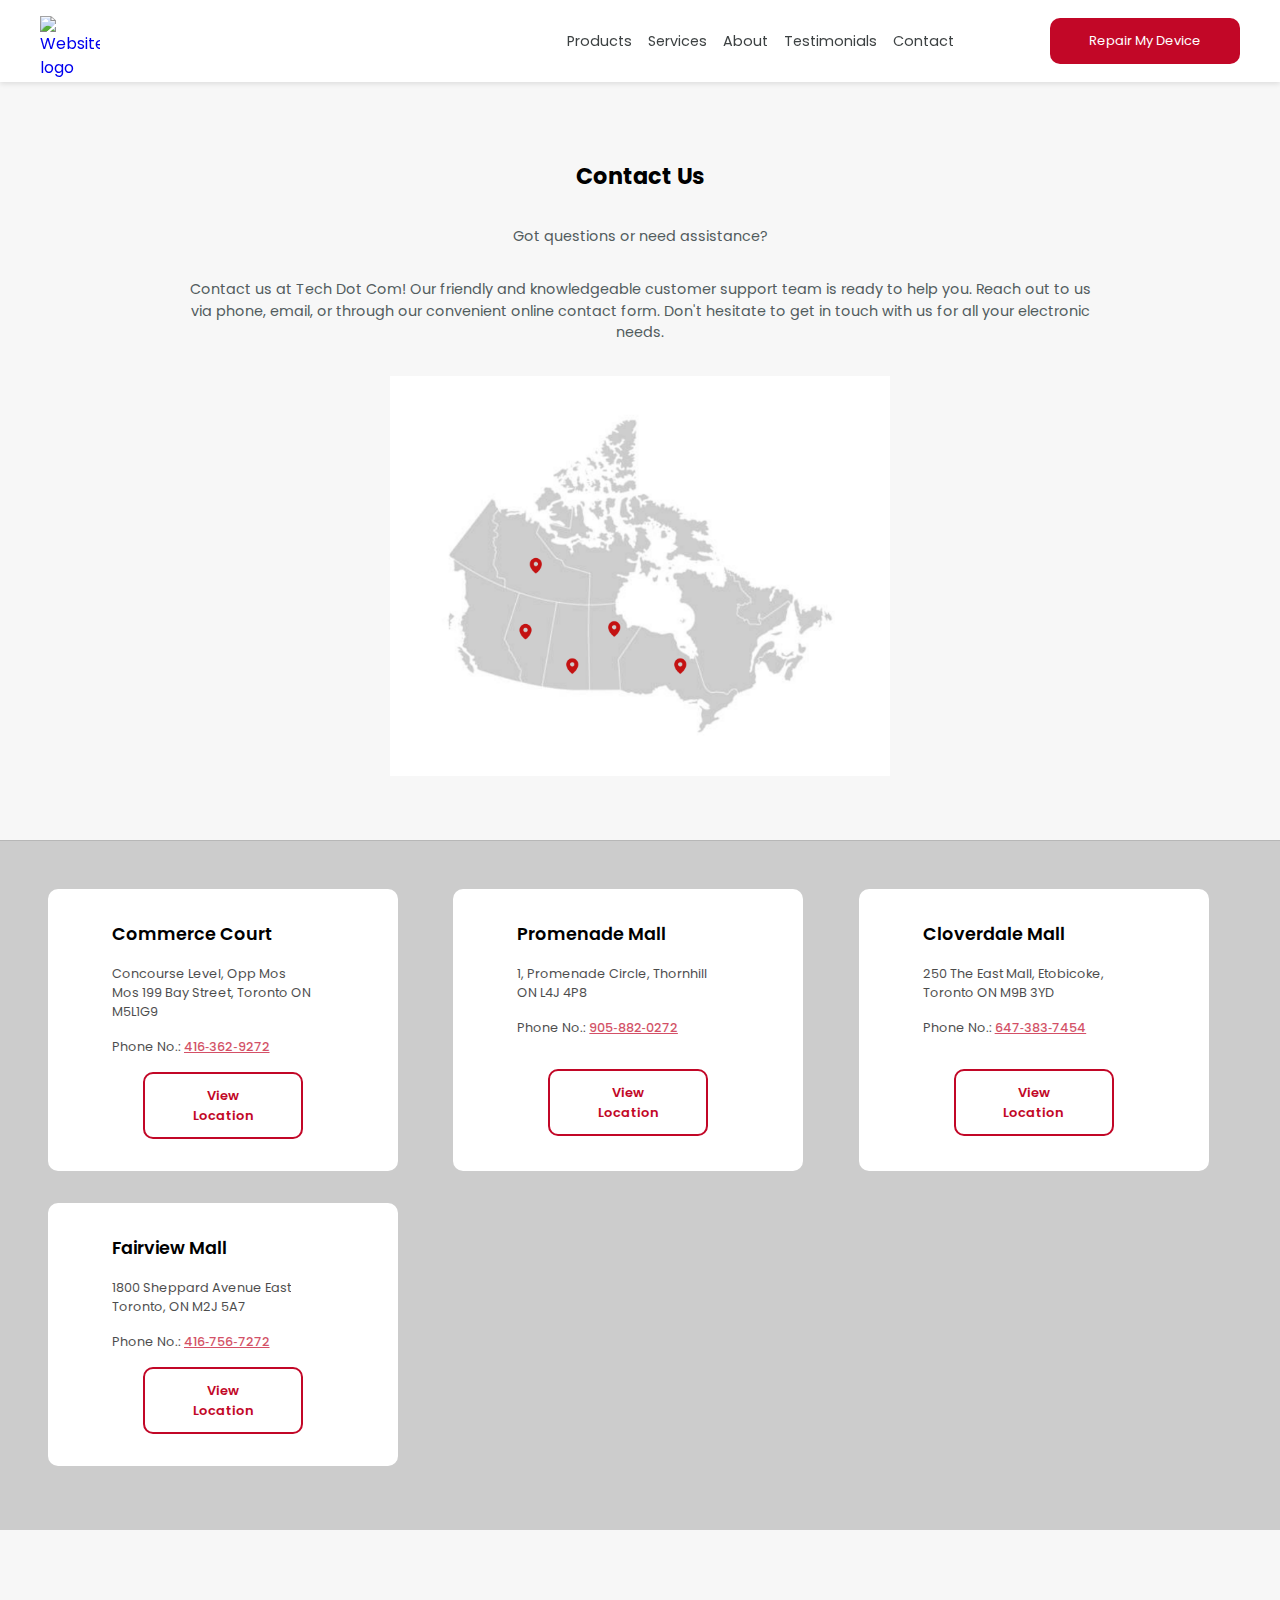
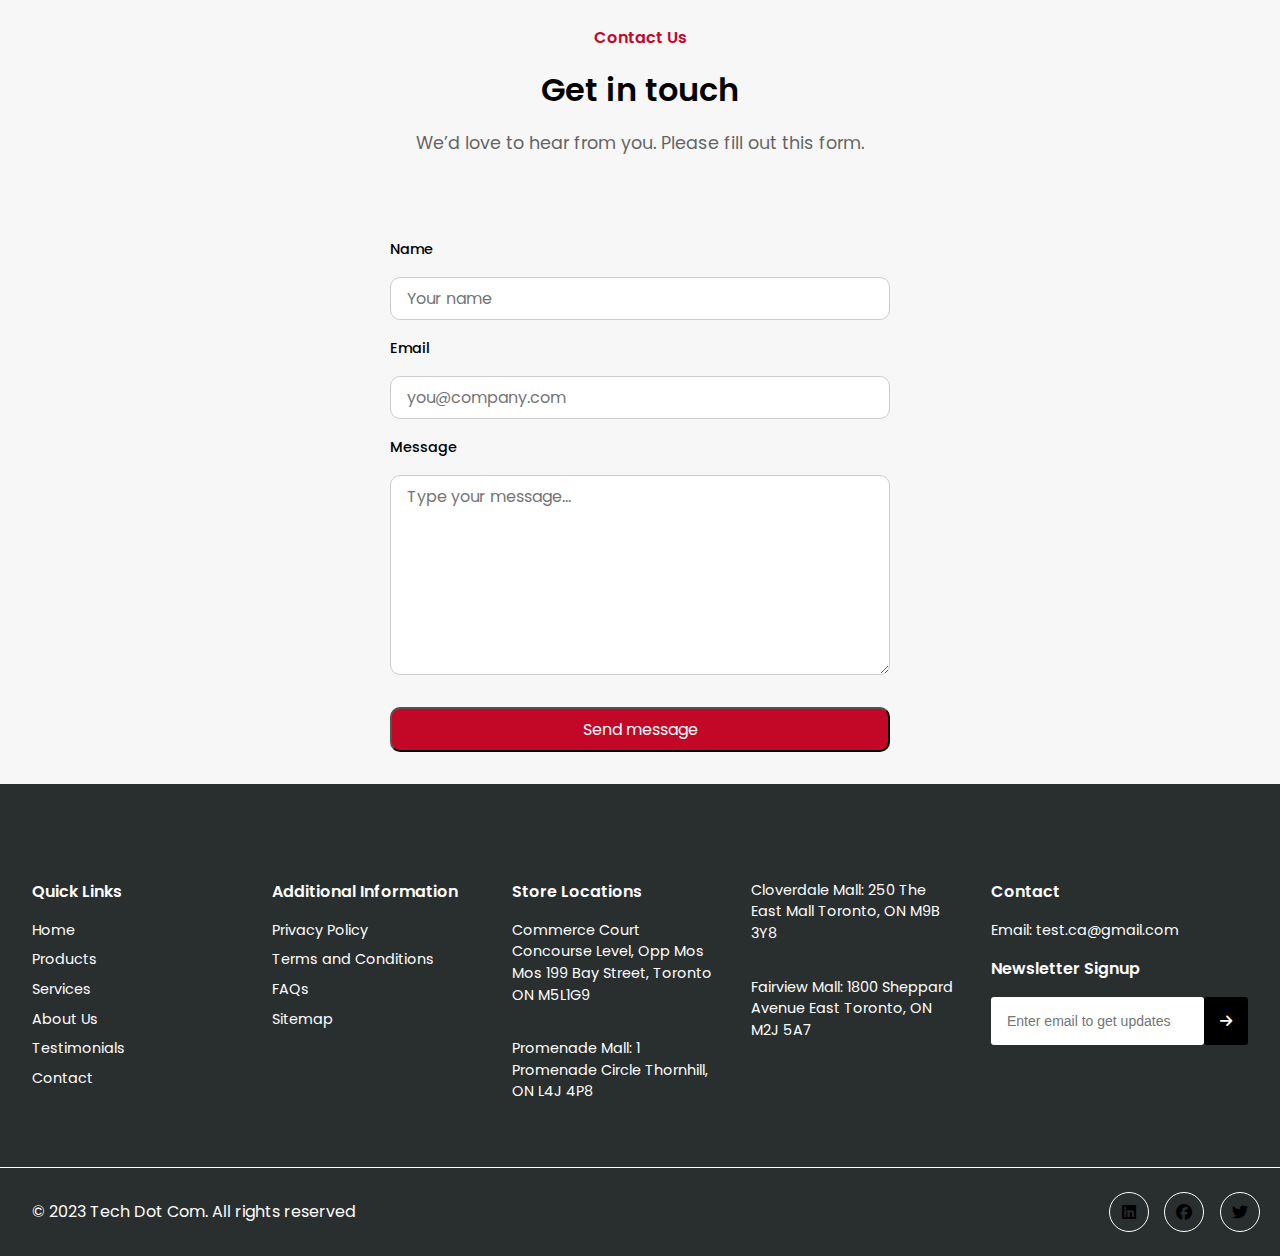
==== contact.html @ 771feef2 "first commit" ====
<!DOCTYPE html>
<html lang="en">
<head>
    <meta charset="UTF-8">
    <meta name="viewport" content="width=device-width, initial-scale=1.0">
    <link rel="stylesheet" href="styles.css">
    <link rel="preconnect" href="https://fonts.googleapis.com">
<link rel="preconnect" href="https://fonts.gstatic.com" crossorigin>
<link href="https://fonts.googleapis.com/css2?family=Poppins:ital,wght@0,100;0,200;0,300;0,400;0,500;0,600;0,700;0,800;0,900;1,100;1,200;1,300;1,400;1,500;1,600;1,700;1,800;1,900&display=swap" rel="stylesheet">
<link rel="stylesheet" href="https://cdnjs.cloudflare.com/ajax/libs/font-awesome/6.7.2/css/all.min.css" integrity="sha512-Evv84Mr4kqVGRNSgIGL/F/aIDqQb7xQ2vcrdIwxfjThSH8CSR7PBEakCr51Ck+w+/U6swU2Im1vVX0SVk9ABhg==" crossorigin="anonymous" referrerpolicy="no-referrer" />
    <title>Contact Us</title>
    <link rel="icon" href="images/favicon.png">
</head>
<body>
    <!-- Navbar Begin -->
    <nav class="navbar" role="navigation" aria-label="Main Navigation">
      <div class="navbar__container container">
          <div class="navbar__logo">
        <a href="index.html" aria-label="Logo Home Link"><img src="images/Logo.png" alt="Website logo"></a>
      </div>
          <!-- Desktop Menu Begin -->
          <div class="navbar__main-menu-items">
              <ul class="navbar__main-menu-list">
                  <li class="navbar__menu-item"><a href="index.html#products" class="navbar__menu-link">Products</a></li>
                  <li class="navbar__menu-item"><a href="index.html#services" class="navbar__menu-link">Services</a></li>
                  <li class="navbar__menu-item"><a href="index.html#about" class="navbar__menu-link">About</a></li>
                  <li class="navbar__menu-item"><a href="index.html#testimonials" class="navbar__menu-link">Testimonials</a></li>
                  <li class="navbar__menu-item"><a href="contact.html" class="navbar__menu-link">Contact</a></li>
                  <li class="navbar__menu-item"><a href="mailto:test@test.com" class="btn_red navbar__menu-link--primary" target="_blank" aria-label="Repair my device">Repair My Device</a></li>
              </ul>
          </div>
          <!-- Desktop Menu End -->
          <!-- Mobile Menu Begin -->
          <div class="navbar__mobile-menu">
              <!-- Hamburger Button -->
              <div class="navbar__mobile-menu-toggle" role="button" aria-expanded="false" aria-controls="navbar__mobile-menu-items" aria-label="Open Mobile Menu" tabindex="0">
                <i class="fas fa-bars fa-2x"></i>
              </div>
          <div class="navbar__mobile-menu-items" id="navbar__mobile-menu-items">
              <ul class="navbar__mobile-menu-list">
                  <li class="navbar__mobile-menu-item"><a href="index.html#products" class="navbar__mobile-menu-link">Products</a></li>
                  <li class="navbar__mobile-menu-item"><a href="index.html#services" class="navbar__mobile-menu-link">Services</a></li>
                  <li class="navbar__mobile-menu-item"><a href="index.html#about" class="navbar__mobile-menu-link">About</a></li>
                  <li class="navbar__mobile-menu-item"><a href="index.html#testimonials" class="navbar__mobile-menu-link">Testimonials</a></li>
                  <li class="navbar__mobile-menu-item"><a href="contact.html" class="navbar__mobile-menu-link">Contact</a></li>
                  <li class="navbar__mobile-menu-item"><a href="mailto:test@test.com" class="btn_red" target="_blank" aria-label="Email Us">Repair My Device</a></li>
              </ul>
          </div>
          </div>
          <!-- Mobile Menu End -->
      </div>
  </nav>
  <!-- Navbar End -->
     <!-- Contact Hero Begin -->
     <section class="contact__hero" id="home" role="banner">
        <div class="container">
            <div class="contact__hero-content">
          <h1 class="contact__hero-title">Contact Us</h1>
          <p class="contact__hero-text">
            Got questions or need assistance?
            </p>
            <p class="contact__hero-text">
                Contact us at Tech Dot Com! Our friendly and knowledgeable customer support team is ready to help you. Reach out to us via phone, email, or through our convenient online contact form. Don't hesitate to get in touch with us for all your electronic needs.
              </p>
              <img class="contact__hero-image" src="Images/Contact_Image.png" alt="Contact Image">
        </div>              
    </section>
     <!-- Contact Hero End -->
      <!-- Store Locations Begin -->
      <section class="store__locations" role="main" aria-label="Office Locations">
        <div class="container">
            <div class="store__locations-grid">
            <!-- Card 1 Begin --> 
            <div class="store__locations-card"> 
                <div class="store__locations-text"> 
                    <h4 class="store__locations-card-header">Commerce Court</h4>
                    <p class="store__locations-card-description">Concourse Level, Opp Mos Mos 199 Bay Street, Toronto ON M5L1G9</p>
                    <p class="store__locations-card-description">Phone No.: <a class="store__locations-card-link" href="tel:4163629272" alias="416-362-9272">416&#8209;362&#8209;9272</a></p>
                </div>
                  <div class="store__locations-button">
                    <a class="btn_white store__locations-btn" href="https://www.google.com/maps/place/Commerce+Court+West,+199+Bay+St.+c+196,+Toronto,+ON+M5L+1G9/@43.6481717,-79.3795183,786m/data=!3m2!1e3!4b1!4m5!3m4!1s0x89d4cb2d45a3627f:0x3c74faba38518e0c!8m2!3d43.6481717!4d-79.3795183?entry=ttu&g_ep=EgoyMDI1MDIxOS4xIKXMDSoJLDEwMjExNDU1SAFQAw%3D%3D" target="_blank" role="button">View Location</a>
                  </div>
            </div>
            <!-- Card 1 End -->
            <!-- Card 2 Begin --> 
            <div class="store__locations-card">
                <div class="store__locations-text">      
                <h4 class="store__locations-card-header">Promenade Mall</h4>
                <p class="store__locations-card-description">1, Promenade Circle, Thornhill ON L4J 4P8</p>
                <p class="store__locations-card-description">Phone No.: <a class="store__locations-card-link" href="tel:9058820272" alias="905-882-0272">905&#8209;882&#8209;0272</a></p>
            </div>  
              <div class="store__locations-button">
                <a class="btn_white store__locations-btn" href="https://www.google.com/maps/place/Commerce+Court+West/@43.6316173,-79.5595314,787m/data=!3m1!1e3!4m6!3m5!1s0x89d4cb2d4508294b:0xbc13e66f943857fa!8m2!3d43.6481326!4d-79.3795089!16s%2Fg%2F11f_f5hpcq?entry=ttu&g_ep=EgoyMDI1MDIxOS4xIKXMDSoJLDEwMjExNDU1SAFQAw%3D%3D" target="_blank" role="button">View Location</a>
              </div>
        </div>
            <!-- Card 2 End -->
            <!-- Card 3 Begin --> 
            <div class="store__locations-card"> 
                <div class="store__locations-text">         
                <h4 class="store__locations-card-header">Cloverdale Mall</h4>
                <p class="store__locations-card-description">250 The East Mall, Etobicoke, Toronto ON M9B 3YD</p>
                <p class="store__locations-card-description">Phone No.: <a class="store__locations-card-link" href="tel:6473837454" alias="647-383-7454">647&#8209;383&#8209;7454</a></p>
            </div>
              <div class="store__locations-button">
                <a class="btn_white store__locations-btn" href="https://www.google.com/maps/place/Cloverdale+Mall/@43.6316173,-79.5595314,17z/data=!4m7!3m6!1s0x882b375ba373db19:0x9cd556705f54a978!8m2!3d43.6316173!4d-79.5547678![base64]!16s%2Fm%2F0n52782?entry=tts&shorturl=1" target="_blank" role="button">View Location</a>
              </div>
        </div>
            <!-- Card 3 End -->
             <!-- Card 4 Begin --> 
            <div class="store__locations-card">    
                <div class="store__locations-text">      
                <h4 class="store__locations-card-header">Fairview Mall</h4>
                <p class="store__locations-card-description">1800 Sheppard Avenue East Toronto, ON M2J 5A7</p>
                <p class="store__locations-card-description">Phone No.: <a class="store__locations-card-link" href="tel:4167567272" alias="416-756-7272">416&#8209;756&#8209;7272</a></p>
            </div>
              <div class="store__locations-button">
                <a class="btn_white store__locations-btn" href="#" role="button">View Location</a>
              </div>
        </div>
            <!-- Card 4 End -->
    </div>
        </div>
      </section>
     <!-- Store Locations End -->
         <!-- Contact Us Form Begin -->
      <section class="contact__form">
        <div class="container contact__form-wrapper">
            <div class="contact__form-content">
                <h4 class="contact__form-header">Contact Us</h4>
                <h2 class="contact__form-title">Get in touch</h2>
                <p class="contact__form-text">
                    We&rsquo;d love to hear from you. Please fill out this form.
                  </p>
              </div>  
              <form action="https://formspree.io/f/mzzdlgyd" method="post" role="form">
                <label for="name">Name</label>
                <input class="contact__form-input" name="name" type="text" id="name" placeholder="Your name"/>
                <label for="email">Email</label> 
                <input class="contact__form-input" name="email" type="email" id="email" placeholder="you@company.com"/>
                <label for="message">Message</label>
                <textarea class="contact__form-message" type="textarea" name="message" placeholder="Type your message..." aria-label="Enter your message"></textarea>
                <button type="submit" class="contact__form-button btn_red" aria-label="Send message">Send message</button>
              </form> 
        </div>
      </section>
     <!-- Contact Us Form End -->
      <!-- Footer Begin -->
      <section class="footer" id="footer" role="contentinfo">
        <div class="footer__grid">
        <div class="footer__links" aria-label="Quick Links">
          <h4 class="footer__header">Quick Links</h4>
          <ul class="footer__links-list" aria-label="Quick Links List">
            <li class="footer__links-item"><a href="index.html#home" class="footer__links-link" aria-label="Home">Home</a></li>
            <li class="footer__links-item"><a href="index.html#products" class="footer__links-link" aria-label="products">Products</a></li>
            <li class="footer__links-item"><a href="index.html#services" class="footer__links-link" aria-label="services">Services</a></li>
            <li class="footer__links-item"><a href="index.html#about" class="footer__links-link" aria-label="about us">About Us</a></li>
            <li class="footer__links-item"><a href="index.html#testimonials" class="footer__links-link" aria-label="testimonials">Testimonials</a></li>
            <li class="footer__links-item"><a href="contact.html" class="footer__links-link" aria-label="contact">Contact</a></li>
          </ul>
        </div>
        <div class="footer__links" aria-label="Additional Information">
          <h4 class="footer__header">Additional Information</h4>
          <ul class="footer__links-list" aria-label="Additional Information Links List">
            <li class="footer__links-item"><a href="#" class="footer__links-link" aria-label="Privacy Policy">Privacy Policy</a></li>
            <li class="footer__links-item"><a href="#" class="footer__links-link" aria-label="Terms and Conditions">Terms and Conditions</a></li>
            <li class="footer__links-item"><a href="#" class="footer__links-link" aria-label="FAQs">FAQs</a></li>
            <li class="footer__links-item"><a href="#" class="footer__links-link" aria-label="Sitemap">Sitemap</a></li>
          </ul>
        </div>
        <div class="footer__links" aria-label="Store Locations">
          <h4 class="footer__header">Store Locations</h4>
          <ul class="footer__links-list" aria-label="Store Locations">
            <li class="footer__links-item">
              <a href="#" class="footer__links-link" aria-label="Store Location">
              Commerce Court
              Concourse Level, Opp Mos Mos
              199 Bay Street, Toronto
              ON M5L1G9</a>
            </li>
            <li class="footer__links-item">
              <a href="#" class="footer__links-link" aria-label="Store Location">Promenade Mall: 1 Promenade Circle Thornhill, ON L4J 4P8</a>
            </li>
          </ul>
        </div>
        <div class="footer__links" aria-label="Store Locations">
          <ul class="footer__links-list" aria-label="Store Locations">
            <li class="footer__links-item">
              <a href="#" class="footer__links-link" aria-label="Store Location">
                Cloverdale Mall: 250 The East Mall Toronto, ON M9B 3Y8</a>
            </li>
            <li class="footer__links-item">
              <a href="#" class="footer__links-link" aria-label="Store Location">Fairview Mall: 1800 Sheppard Avenue East Toronto, ON M2J 5A7</a>
            </li>
          </ul>
        </div>
        <div class="footer__links" aria-label="Contact">
          <div class="footer__contact">
          <h4 class="footer__header">Contact</h4>
          <ul class="footer__links-list" aria-label="contact">
            <li class="footer__links-item">
              <a href="mailto:test.ca@gmail.com" class="footer__links-link" aria-label="Email Address">Email: test.ca@gmail.com</a></li>
          </ul>
        </div>
          <div class="footer__newsletter">
            <div class="footer__title">
            <h4 class="footer__header">Newsletter Signup</h4>
          </div>
            <form action="https://formspree.io/f/xrbewgql" method="post">
            <label for="email" class="visually-hidden">Sign Up</label>
            <input class="footer__newsletter-input" name="Email" type="email" id="email" placeholder="Enter email to get updates"/>
            <button type="submit" class="footer__newsletter-button" aria-label="Click to sign up"><i class="fas fa-arrow-right"></i></button>
          </form>
          </div>
        </div>
      </div>
      </div>
     </section>
     <section class="footer__second-section" id="footer" role="contentinfo"> 
        <div class="footer__flex">
          <div class="footer__copyright">
            <p>&copy; 2023 Tech Dot Com. All rights reserved</p>
          </div>
          <div class="footer__social">
            <ul class="footer__social-links" aria-label="Social Links">
              <li class="footer__social-item"><a class="footer__social-link" href="https://www.linkedin.com" target="_blank" aria-label="Follow Us On LinkedIn"><span class="footer-social__icon-circle"><i class="fa-brands fa-linkedin"></i></span></a></li>
              <li class="footer__social-item"><a class="footer__social-link" href="https://www.facebook.com" target="_blank" aria-label="Follow Us On Facebook"><span class="footer-social__icon-circle"><i class="fa-brands fa-facebook"></i></span></a></li>
              <li class="footer__social-item"><a class="footer__social-link" href="https://www.twitter.com" target="_blank" aria-label="Follow Us On X"><span class="footer-social__icon-circle"><i class="fa-brands fa-twitter"></i></span></a></li>
            </ul>
          </div>
        </div>
     </section>
    <!-- Footer End -->
    <script src="script.js"></script>
</body>
</html>
---- styles.css ----
*,
*:before,
*:after {
    padding: 0;
    margin: 0;
    box-sizing: border-box;
}

:root {
    --primary-color: #fff;
    --secondary-color: #292E2F;
    --tertiary-color: #C20727;
    --quaternary-color: #525c5e;
    --quinary-color: #f7eff1;
}

html,
body {
    font-family: 'Poppins', sans-serif;
    line-height: 1.5;
    background-color: #f7f7f7;
    color: black;
    scroll-behavior: smooth;
}

ul {
    list-style: none;
}

a {
    text-decoration: none;
}

img {
    max-width: 100%;
}

/* Utility */

.container {
    max-width: 1200px;
    margin: 0 auto;
}

.container-lg {
    max-width: 1600px;
    margin: 0 auto;
}

.btn_red {
    display: inline-block;
    font-size: 13px;
    width: 190px;
    text-decoration: none;
    color: #fff;
    padding: 0.85rem 2rem;
    background: var(--tertiary-color);
    border-radius: 10px;
    cursor: pointer;
    font-weight: 400;
    transition: background-color 0.3s ease;
    text-align: center;

    &:hover {
    background-color: #292E2F;
    }
}

.btn_white {
    display: inline-block;
    text-decoration: none;
    color: var(--tertiary-color);
    font-size: 13px;
    width: 160px;
    padding: 0.75rem 2rem;
    background: var(--quinary-color);
    border: 2px solid var(--tertiary-color);
    border-radius: 10px;
    cursor: pointer;
    font-weight: 600;
    transition: background-color 0.3s ease;
    text-align: center;
    
    &:hover {
    background-color: var(--quaternary-color);
    border: 2px solid transparent;
    color: var(--primary-color);
    font-weight: 600;
    }
}    


/* Navbar */

/* Desktop Menu */

.navbar {
    padding: 1rem 2rem;
    position: fixed;
    top: 0;
    right: 0;
    left: 0;
    z-index: 1000;
    background-color: var(--primary-color);
    box-shadow: 0 2px 5px rgba(0, 0, 0, 0.1);
    transition: background-color 0.3s ease-in-out;
}

.navbar.navbar--scroll {
    background-color: var(--quinary-color);
    backdrop-filter: blur(10px);
  }

.navbar__logo {
    width: 60px;
    height: 50px;
}

.navbar__container {
    display: flex;
    justify-content: space-between;
    align-items: center;
}

.navbar__main-menu-list {
    display: flex;
    align-items: center;
    gap: 1rem;
    font-weight: 400;
}

.navbar__menu-link {
    color: var(--secondary-color);
    opacity: 0.9;
    font-size: 0.9rem;
}

.navbar__menu-link--primary {
    margin-left: 5rem;
}


.navbar__menu-link:hover {
    color: var(--quaternary-color);
    opacity: 0.8;
}


/* Mobile Menu */

@media(max-width: 992px) {
    .navbar__mobile-menu-items {
        position: absolute;
        top: 100%;
        left: 0;
        width: 100%;
        background: var(--primary-color);
        text-align: center;
        padding: 2rem 1rem;
        transition: transform 0.5s ease;
        transform: translateY(-170%);   
    }
    
    .navbar__mobile-menu-list {
        display: flex;
        flex-direction: row;
        justify-content: space-around;
        align-items: center;
        gap: 2rem;
        font-size: 1rem;
    }
}


@media(max-width: 768px) {

.navbar__mobile-menu-items {
    position: absolute;
    top: 100%;
    left: 0;
    width: 100%;
    background: var(--primary-color);
    text-align: center;
    /* opacity: 0.95; */
    padding: 3rem 2rem;
    /* border-top: 1px solid rgba(255, 255, 255, 0.1); */
    transition: transform 0.5s ease;
    transform: translateY(-150%);   
}

.navbar__mobile-menu-list {
    display: flex;
    flex-direction: column;
    align-items: center;
    /* height: 100vh; */
    /* padding-top: 150px; */
    gap: 1rem;
    font-size: 1.2rem;
}

}

.navbar__mobile-menu-link {
    color: var(--secondary-color);
    opacity: 0.9;
    font-size: 0.9rem;
}

.navbar__mobile-menu-toggle{
    cursor: pointer;
}

.navbar__mobile-menu-items.active {
    transform: translateY(0);
}

.navbar__mobile-menu {
    display: none;
}

.navbar__mobile-menu-link:hover {
    color: var(--quaternary-color);
}

/* Hero */

.hero {
    margin: 5rem auto 2rem;
    padding: 5rem 3rem 2rem;
    text-align: center;
}

.hero__content {
    display: flex;
    flex-direction: column;
    justify-content: center;
    align-items: center;
    gap: 2rem;
}

.hero__title {
    font-size: 1.4rem;
    font-weight: 700;
    max-width: 600px;
}

.hero__text {
    font-size: 0.9rem;
    color: var(--quaternary-color);
    max-width: 600px;
}

.hero__buttons {
    display: flex;
    gap: 2.5rem;
}

.hero__stats {
    display: flex;
    justify-content: center;
    align-items: center;
    gap: 6rem;
    background-color: var(--primary-color);
    margin: 6rem auto 0;
    border-radius: 20px;
    padding: 2rem;
    max-width: 650px;
}

.hero__stats-item i {
    color: lightblue;
    margin-bottom: 1rem;
}

.hero__stats-item-title {
    font-size: 1.5rem;
    font-weight: 600;
}

.hero__stats-item-description {
    font-size: 0.9rem;
    opacity: 0.6;
}

/* Products */

.products {
    background-color: var(--quinary-color);
    border-top: 1px solid #d7d7d9;
    border-bottom: 1px solid #d7d7d9;
    padding: 2rem 4rem;
}

.products__title {
    font-size: 1.5rem;
    font-weight: 600;
    text-align: center;
    margin-bottom: 2rem;
}

.products__content {
    display: flex;
    justify-content: center;
    align-items: center;
    gap: 10rem;
}

.products__content-item-image {
    width: 60px;
}

.products__content-item-title {
    font-size: 0.9rem;
    font-weight: 500;
    text-align: center;
}

/* Services */

.services {
    padding: 6rem 2rem 3rem;
    border-bottom: 1px solid #d7d7d9;
}

.services__icon {
    width: 70px;
    background-color: #f3e7e9;
    padding: 0.5rem;
    border-radius: 10px;
    margin-bottom: 2rem;
}

.services__title {
    font-size: 1.5rem;
    font-weight: 600;
    text-align: center;
    margin-bottom: 4rem;
}

.services__cards {
    display: grid;
    grid-template-columns: repeat(3, 1fr);
    gap: 2rem;
    max-width: 900px;
    margin: 0 auto;
}

.services__card {
    background-color: var(--quinary-color);
    border-radius: 10px;
    padding: 1.5rem;
    display: flex;
    flex-direction: column;
    gap: 1rem;
}

.services__header {
    font-size: 1.2rem;
    font-weight: 600;
}

.services__description {
    font-size: 0.8rem;
    opacity: 0.6;
}

.services__button {
    margin-top: 1rem;
}

/* Process */

.process {
    padding: 6rem 2rem 3rem;
    text-align: center;
}

.process__content {
    display: flex;
    flex-direction: column;
    justify-content: center;
    align-items: center;
    gap: 1rem;
}

.process__title {
    font-size: 1.5rem;
    font-weight: 600;
}

.process__text {
    font-size: 0.9rem;
    opacity: 0.6;
    max-width: 1000px;
    margin-bottom: 3rem;
}

.process_image-img {
    border: none;
    border-radius: 10px;
}

.process__steps {
    display: grid;
    grid-template-columns: repeat(3, 1fr);
    padding: 2rem 0rem 4rem;
    gap: 4rem;
}

.process__step {
    display: flex;
    flex-direction: column;
    text-align: left;
    gap: 1rem;
}

.process__step-heading {
    font-weight: 600;
}

.process__step-heading--number {
    margin-left: 0.2rem;
    font-size: 2rem;
    color: var(--tertiary-color);
}

.process__step-description {
    font-size: 0.9rem;
    opacity: 0.8;
}

/* About */

.about {
    padding: 4rem 2rem 3rem;
    text-align: center;
}

.about__heading {
    display: flex;
    flex-direction: column;
    gap: 1rem;
    margin-bottom: 2rem;
}

.about__heading-title {
    font-size: 1.5rem;
    font-weight: 600;
}

.about__heading-description {
    font-size: 0.9rem;
    opacity: 0.6;
}

.about__map {
    /* overflow: hidden; */
    position: relative;
    /* height: 0; */
    margin-bottom: 3rem;
    padding-bottom: 50%;
}

.about__map iframe {
    position: absolute;
    top: 0;
    left: 0;
    width: 100%;
    height: 100%;
    border: none;
    margin-top: 2rem;
    border-radius: 10px;
}

/* Testimonials */

.testimonials {
    padding: 4rem 2rem 3rem;
}

.testimonials__heading {
    display: flex;
    flex-direction: column;
    gap: 1rem;
    margin-bottom: 4rem;
    text-align: center;
}

.testimonials__heading-title {
    font-size: 1.5rem;
    font-weight: 600;
}

.testimonials__heading-description {
    font-size: 0.9rem;
    opacity: 0.6;
}

.testimonials__cards {
    display: grid;
    grid-template-columns: repeat(3, 1fr);
    gap: 2rem;
}

.testimonials__card {
    display: flex;
    flex-direction: column;
    align-items: flex-start;
    justify-content: center;
    background-color: #f3f3f2;
    border-radius: 10px;
    padding: 2rem;
    gap: 2rem;
}

.testimonials__card:nth-of-type(1) .testimonials__testimonial {
    margin-bottom: 1.6rem;
}

.testimonials__card:nth-of-type(2) .testimonials__testimonial {
    margin-bottom: 1.6rem;
}

.testimonials__stars {
    color: #ffbc0d;
    display: flex;
    gap: 0.5rem;
    font-size: 1rem;
}

.testimonials__testimonial {
    font-weight: 500;
    font-size: 1.060rem;
}

.testimonials__individual {
    display: flex;
    gap: 1rem;
}

.testimonials__individual-flex {
    display: flex;
    flex-direction: column;
}

.testimonials__image {
    max-width: 50px;
}

.testimonials__name {
    font-weight: 600;
}

.testimonials__job-title {
    font-size: 0.9rem;
    opacity: 0.6;
}

/* Contact Section */

.contact {
    padding: 4rem 2rem 4rem;
}

.contact__heading {
    display: flex;
    flex-direction: column;
    gap: 1rem;
    margin-bottom: 2rem;
    text-align: center;
    max-width: 1150px;
}

.contact__heading-title {
    font-size: 1.5rem;
    font-weight: 600;
}

.contact__heading-description {
    font-size: 0.9rem;
    opacity: 0.6;
}

.contact__content {
    display: flex;
    justify-content: space-around;
    align-items: center;
    gap: 4rem;
    margin-top: 4rem;
}

.contact__section {
    display: flex;
    flex-direction: column;
    gap: 1rem;
    text-align: center;
    padding: 4rem 0;
}

.contact__section:nth-of-type(2) {
    max-width: 350px;
    margin-top: 1rem;
}

.contact__icon-wrapper {
    position: relative;
}

.contact_icon-circle::before {
    content: '';
    position: absolute;
    top: 50%;
    left: 50%;
    transform: translateX(-50%) translateY(-80%);
    z-index: 2;
    background: #cba8c0;
    height: 3.375rem;
    width: 3.375rem;
    border-radius: 50%;
    display: block;
}

.contact_icon-circle::after {
    content: '';
    position: absolute;
    top: 50%;
    left: 50%;
    transform: translateX(-50%) translateY(-74%);
    z-index: 1;
    background: #dfcad9;
    height: 4.575rem;
    width: 4.575rem;
    border-radius: 50%;
    display: block;
}

.contact__icon-wrapper i {
    position: relative;
    display: block;
    z-index: 2;
    top: 50%;
    left: 50%;
    transform: translateX(-50%) translateY(-50%);
}

.contact__icon {
    color: var(--tertiary-color);
}

.contact__info {
    max-width: 300px;
}

.contact__info-heading {
    font-size: 1.2rem;
    font-weight: 600;
    margin-bottom: 0.5rem;
    margin-top: 1rem;
}

.contact__info-description {
    font-size: 1rem;
    opacity: 0.6;
    margin-bottom: 1rem;
}

.contact__info-primary {
    font-size: 0.9rem;
    font-weight: 600;
    color: var(--tertiary-color);
}

/* Footer */

.footer {
    background-color: var(--secondary-color);
    color: var(--primary-color);
    padding: 6rem 2rem 4rem;
}

.footer__grid {
    display: grid;
    grid-template-columns: repeat(5, 1fr);
    justify-items: start;
    justify-content: space-between;
    gap: 2rem;
}

.footer__links:nth-of-type(1) {
    max-width: 100px;
}

.footer__links:nth-of-type(2) {
    max-width: 400px;
}

.footer__links:nth-of-type(3) .footer__links-item:nth-of-type(2) {
    max-width: 400px;
}

.footer__links:nth-of-type(3) .footer__links-item:nth-of-type(1) {
    max-width: 200px;
}

.footer__links:nth-of-type(4) {
    max-width: 400px;
}

.footer__links:nth-of-type(5) {
    max-width: 400px;
}

.footer__header {
    font-size: 1rem;
    font-weight: 600;
    margin-bottom: 1rem;
}

.footer__links-list {
    display: flex;
    flex-direction: column;
    gap: 0.5rem;
}

.footer__links:nth-of-type(3) .footer__links-list {
    gap: 2rem;
}

.footer__links:nth-of-type(4) .footer__links-list {
    gap: 2rem;
}

.footer__links-item {
    font-size: 0.9rem;
}


.footer__links-link {
    text-decoration: none;
    color: var(--primary-color);
}

.footer__links-link:hover {
    color: var(--tertiary-color);
}

.footer__newsletter {
    margin-top: 1rem;
    display: flex;
    flex-direction: column;
}

.footer__newsletter form {
    display: flex;
    align-items: center;
}

.footer__newsletter form input[type='email'] {
    padding: 1rem;
    border: none;
    border-radius: 3px;
    font-size: 14px;
    outline: none;
  }

.footer__newsletter-button {
    padding: 1rem;
    background-color: black;
    color: var(--primary-color);
    border: none;
    border-radius: 3px;
    cursor: pointer;
    font-size: 14px;
    transition: background-color 0.3s ease;
  }

.footer__newsletter-button:hover {
    background-color: var(--quaternary-color);
  }

.footer__second-section {
    background-color: var(--secondary-color);
    color: var(--primary-color);
    padding: 2rem;
    border-top: 1px solid var(--primary-color);
}

.footer__flex {
    display: flex;
    justify-content: space-between;
    align-items: center;
}

.footer__social-links {
    display: flex;
    justify-content: space-evenly;
    align-items: center;
    gap: 2.5rem;
}

.footer__social-link {
    color: black;
}

.footer__social-item {
    position: relative;
}

.footer-social__icon-circle::before {
    content: '';
    position: absolute;
    top: 50%;
    left: 50%;
    transform: translateX(-50%) translateY(-50%);
    z-index: 1;
    background: transparent;
    height: 2.5rem;
    width: 2.5rem;
    border-radius: 50%;
    border: 1px solid var(--primary-color);
    display: block;
}

.footer__social-item i {
    position: relative;
    display: block;
    z-index: 2;
    top: 50%;
    left: 50%;
    transform: translateX(-50%) translateY(0%);
}

.visually-hidden {
    position: absolute;
    width: 1px;
    height: 1px;
    margin: -1px;
    padding: 0;
    overflow: hidden;
    clip: rect(0, 0, 0, 0);
    border: 0;
  }

/* Contact Page */

.contact__hero {
    margin: 5rem auto 2rem;
    padding: 5rem 3rem 2rem;
    text-align: center;
}

.contact__hero-content {
    display: flex;
    flex-direction: column;
    justify-content: center;
    align-items: center;
    gap: 2rem;
}

.contact__hero-title {
    font-size: 1.4rem;
    font-weight: 700;
    max-width: 600px;
}

.contact__hero-text {
    font-size: 0.9rem;
    color: var(--quaternary-color);
    max-width: 920px;
}

.contact__hero-image {
    max-width: 500px;
}

/* Store Locations */

.store__locations {
    padding: 3rem 3rem 4rem;
    background-color: #cccccc;
    border-top: 1px solid #b7b7b7;
}

.store__locations-grid {
    display: grid;
    grid-template-columns: repeat(3, 1fr);
    grid-row-gap: 2rem;
    gap: 2rem;
}

.store__locations-card {
    display: flex;
    flex-direction: column;
    justify-content: flex-start;
    align-items: flex-start;
    gap: 1rem;
    background-color: var(--primary-color);
    border-radius: 10px;
    padding: 2rem 4rem;
    max-width: 350px;
}

.store__locations-text {
    display: flex;
    flex-direction: column;
    gap: 1rem;
}

.store__locations-button {
    margin: 0 auto;
}

.store__locations-card:nth-of-type(2) .store__locations-button {
    margin-top: 1rem;
}

.store__locations-card:nth-of-type(3) .store__locations-button {
    margin-top: 1rem;
}

.store__locations-btn {
    background-color: var(--primary-color);
}

.store__locations-btn:hover {
    border: 2px solid var(--tertiary-color);
}

.store__locations-card-header {
    font-size: 1.1rem;
    font-weight: 600;
}

.store__locations-card-description {
    font-size: 0.8rem;
    opacity: 0.7;
}

.store__locations-card:nth-of-type(1) .store__locations-card-description {
    max-width: 200px;
}

.store__locations-card:nth-of-type(2) .store__locations-card-description {
    max-width: 200px;
}

.store__locations-card-link {
    color: var(--tertiary-color);
    text-decoration: underline;
    font-weight: 500;
}

/* Contact Us Form */

.contact__form {
    padding: 6rem 4rem 2rem;
}

.contact__form-wrapper {
    display: flex;
    flex-direction: column;
    justify-content: center;
    max-width: 500px;
    gap: 1rem;
}

.contact__form-content {
    display: flex;
    flex-direction: column;
    gap: 1rem;
    text-align: center;
    margin-bottom: 4rem;
}

.contact__form-header {
    color: var(--tertiary-color);
    font-weight: 600;
}

.contact__form-title {
    font-size: 2rem;
    font-weight: 600;
}

.contact__form-text {
    font-size: 1.1rem;
    font-weight: 400;
    opacity: 0.6;
}


.contact__form form input {
    position: relative;
    display: block;
    font-family: inherit;
    font-size: medium;
    padding: 0.5rem 1rem;
    width: 100%;
    margin: 1rem 0;
    border: 1px solid #ccc;
    border-radius: 10px;
    outline-color: #cea9ca;
    z-index: 2;
}


.contact__form form label {
    font-weight: 500;
    font-size: 0.9rem;
}

.contact__form .contact__form-message {
    display: block;
    height: 200px;
    width: 100%;
    border: 1px solid #ccc;
    border-radius: 10px;
    padding: 0.5rem 1rem;
    font-family: inherit;
    font-size: medium;
    margin: 1rem 0;
    outline-color: #cea9ca;
}

.contact__form form button {
    width: 100%;
    display: block;
    font-size: inherit;
    font-family: inherit;
    padding: 0.5rem 1rem;
    margin-top: 2rem;
}

/* Media Queries */

@media(max-width: 992px) {
    /* Navbar Section */
    
    .navbar__main-menu-items {
        display: none;
    }
    
    .navbar__mobile-menu {
        display: block;
    }

    /* Products */
    .products__content {
        display: grid;
        grid-template-columns: repeat(2, 1fr);
        gap: 2rem;
        text-align: center;
    }

    /* Services */
    .services__cards {
        grid-template-columns: 1fr;
    }

    .services__button {
        margin-top: 0rem;
    }

    /* Testimonials */
    .testimonials__cards {
        grid-template-columns: repeat(2, 1fr);
    }

    .testimonials__card:nth-of-type(1) .testimonials__testimonial {
        margin-bottom: 0rem;
    }
    
    .testimonials__card:nth-of-type(2) .testimonials__testimonial {
        margin-bottom: 0rem;
    }

    /* Contact Us Page */

    /* Store Locations */

    .store__locations-grid {
        grid-template-columns: repeat(2, 1fr);
    }

    .store__locations-card:nth-of-type(4) .store__locations-button {
        margin-top: 1rem;
    }
}

@media(max-width: 768px) {  
    /* Hero */
    .hero__stats {
        display: grid;
        grid-template-columns: repeat(2, 1fr);
        gap: 3rem;
        max-width: 700px;
        padding: 2rem 4rem;
    }

    /* Process */
    .process__steps {
        grid-template-columns: repeat(2, 1fr);
        padding: 3rem 0rem 4rem;
        gap: 4rem;
    }

    /* Testimonials */
    .testimonials__cards {
        grid-template-columns: 1fr;
    }

    .testimonials__individual {
        display: flex;
        flex-direction: column;
    }

    /* Footer */
    .footer__grid {
        display: grid;
        grid-template-columns: 1fr;
        justify-items:center;
        justify-content:center;
        gap: 4rem;
    }

    .footer__links {
        text-align: center;
    }

    .footer__links:nth-of-type(3) .footer__links-item:nth-of-type(1) {
        max-width: 500px;
    }

    .footer__links:nth-of-type(3) .footer__links-item:nth-of-type(2) {
        max-width: 500px;
    }

    .footer__newsletter {
        margin-top: 3rem;
    }

    .footer__newsletter-input {
        margin-top: 1rem;
    }

    .footer__newsletter-button {
        margin-top: 1rem;
      }

      .footer__flex {
        flex-direction: column;
        gap: 3rem;
        justify-content: flex-start;
        align-items: flex-start;
        text-align: left;
    }

    .footer__social {
        margin-left: 1rem;
    }

    /* Contact Us Page */
    .contact__hero-image {
        max-width: 350px;
    }

    /* Store Locations */

    .store__locations {
        margin: 0 auto;
    }

    .store__locations-grid {
        grid-template-columns: 1fr;   
    }

    .store__locations-card {
        justify-content: center;
        align-items: center;
        max-width: 100%;
        text-align: center;
    }

    .store__locations-card:nth-of-type(1) .store__locations-card-description {
        max-width: 100%;
    }
    
    .store__locations-card:nth-of-type(2) .store__locations-card-description {
        max-width: 100%;
    }

    .store__locations-card:nth-of-type(1) .store__locations-button {
        margin-top: 1rem;
    }
}

@media (max-width: 576px) {
    /* Hero */
    .hero__buttons {
        flex-direction: column;
        gap: 1rem;
    }

    /* Process */
    .process__steps {
        grid-template-columns: 1fr;
        padding: 3rem 0rem 4rem;
        gap: 4rem;
    }

}
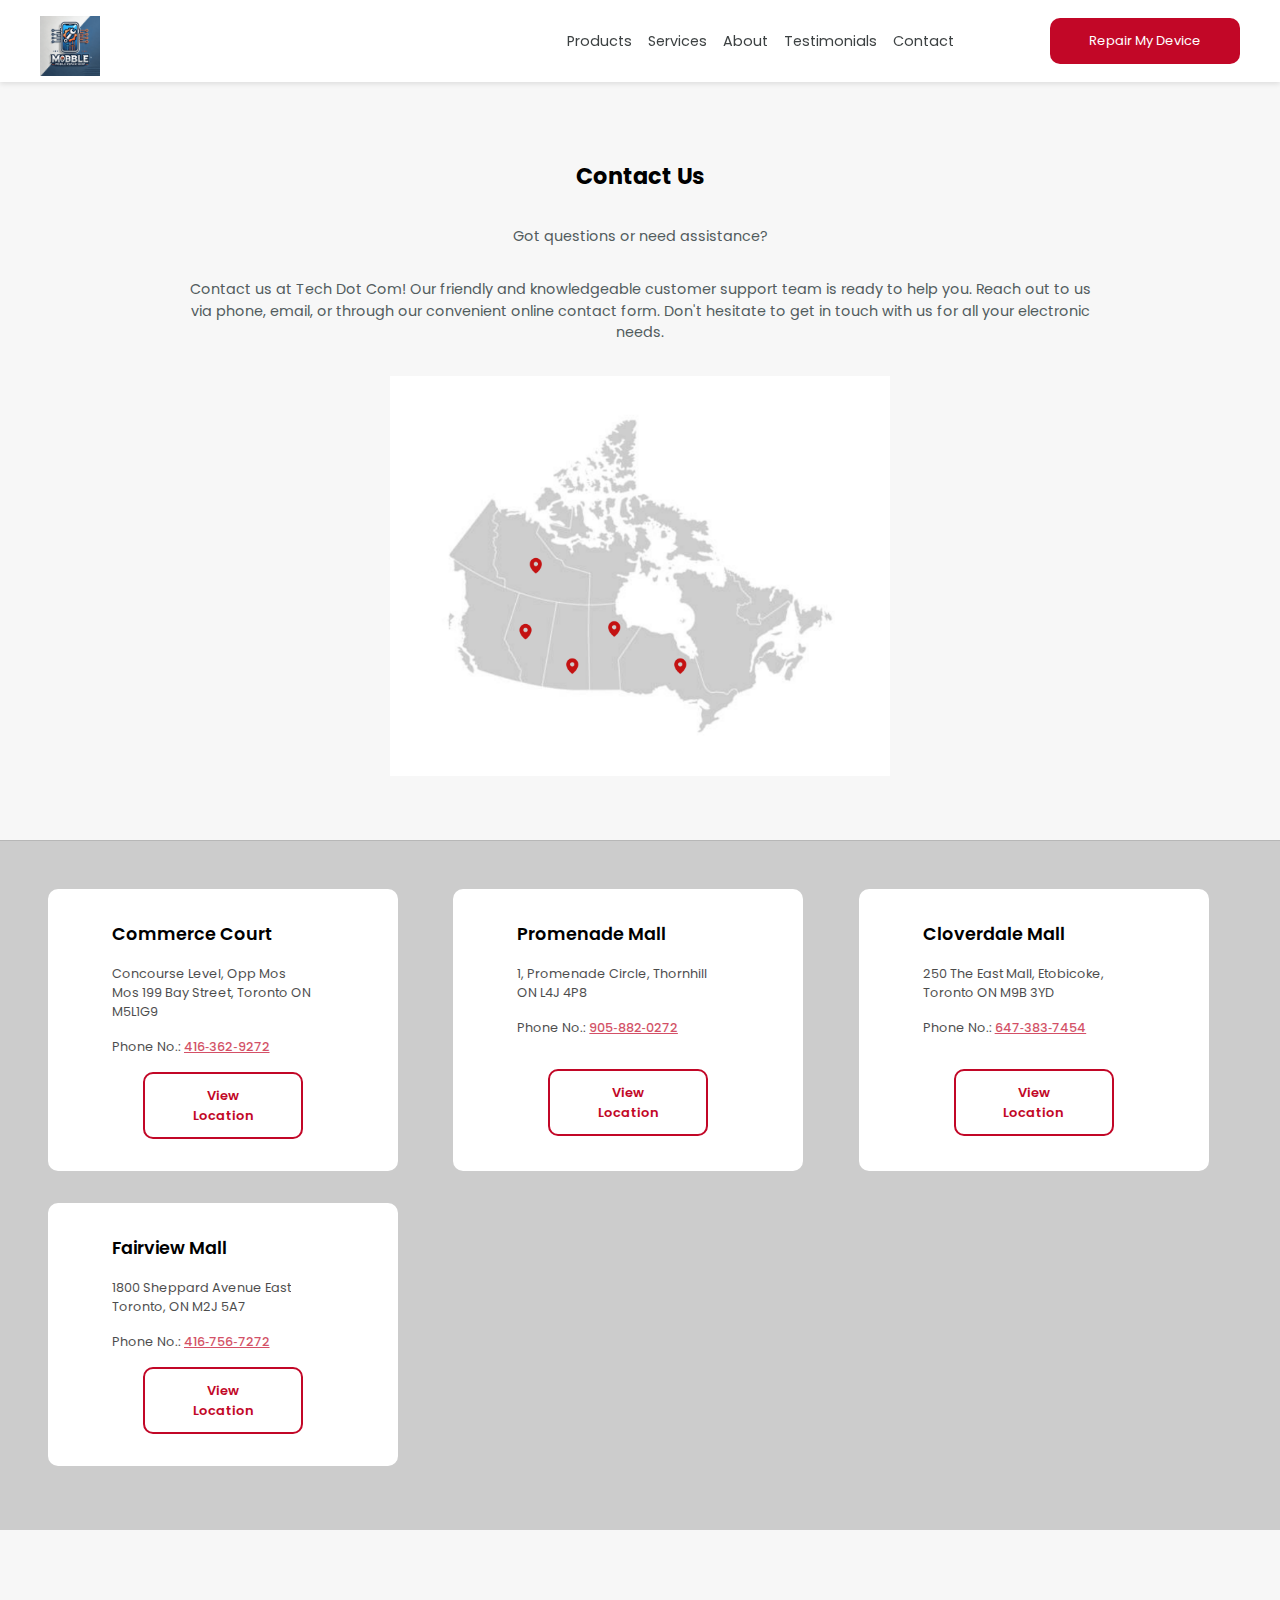
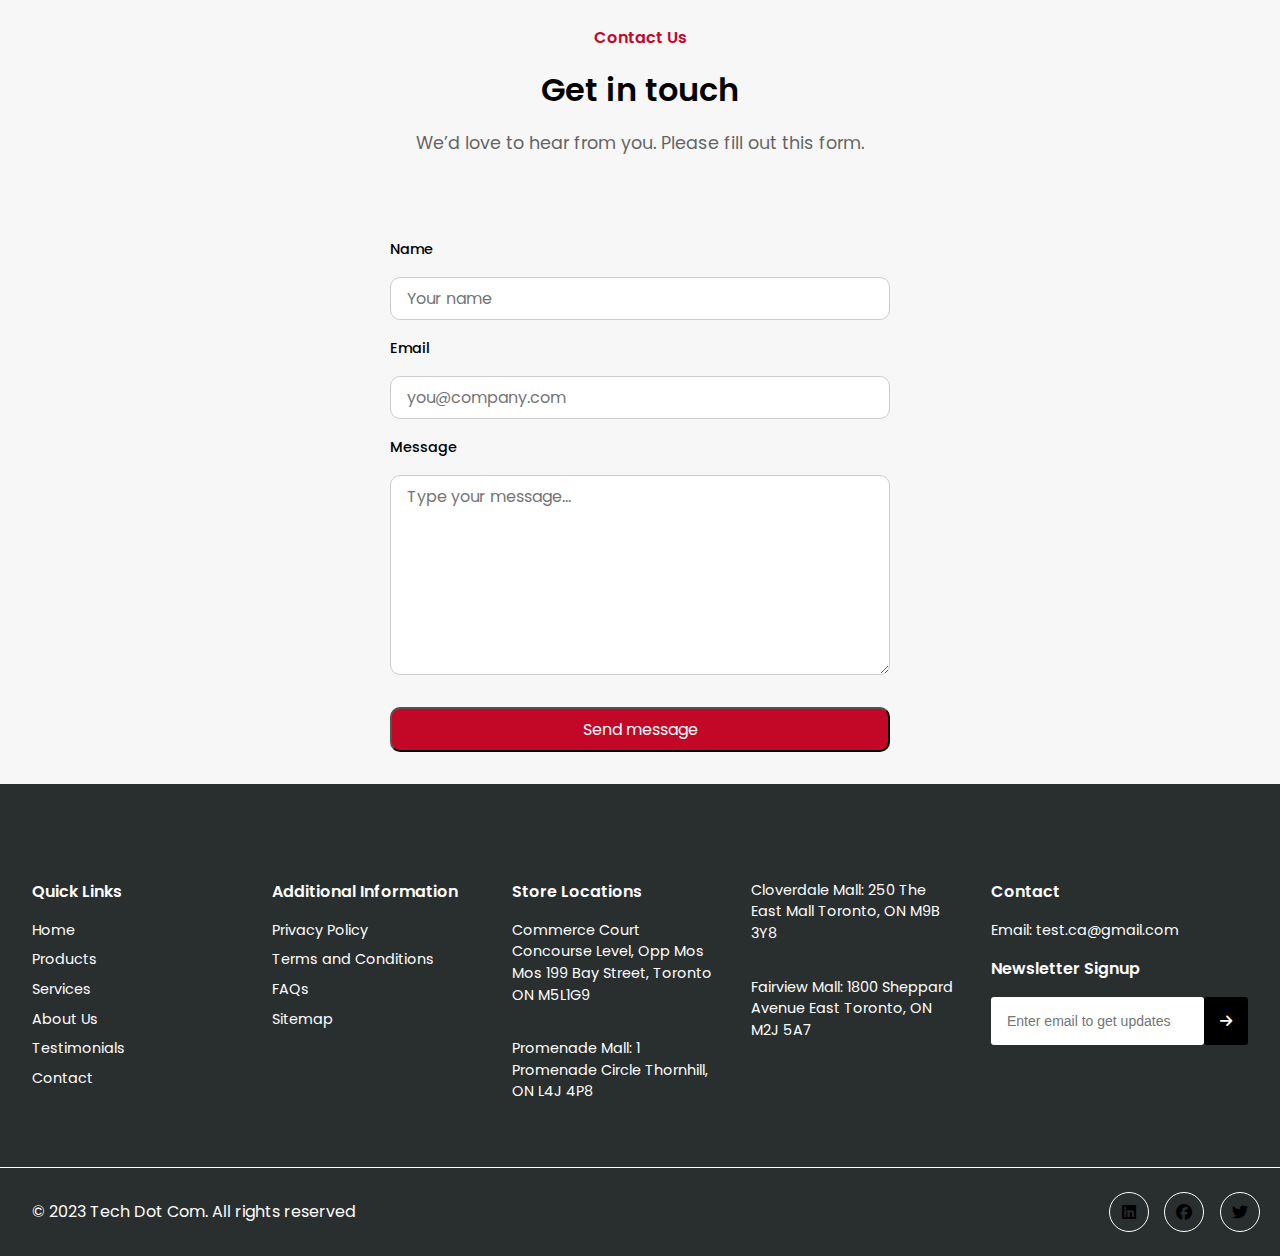
==== commit dca81c36: "updated logo and favicon pathways to display properly through Vercel" ====
--- a/contact.html
+++ b/contact.html
@@ -9,14 +9,14 @@
 <link href="https://fonts.googleapis.com/css2?family=Poppins:ital,wght@0,100;0,200;0,300;0,400;0,500;0,600;0,700;0,800;0,900;1,100;1,200;1,300;1,400;1,500;1,600;1,700;1,800;1,900&display=swap" rel="stylesheet">
 <link rel="stylesheet" href="https://cdnjs.cloudflare.com/ajax/libs/font-awesome/6.7.2/css/all.min.css" integrity="sha512-Evv84Mr4kqVGRNSgIGL/F/aIDqQb7xQ2vcrdIwxfjThSH8CSR7PBEakCr51Ck+w+/U6swU2Im1vVX0SVk9ABhg==" crossorigin="anonymous" referrerpolicy="no-referrer" />
     <title>Contact Us</title>
-    <link rel="icon" href="images/favicon.png">
+    <link rel="icon" href="Images/favicon.png">
 </head>
 <body>
     <!-- Navbar Begin -->
     <nav class="navbar" role="navigation" aria-label="Main Navigation">
       <div class="navbar__container container">
           <div class="navbar__logo">
-        <a href="index.html" aria-label="Logo Home Link"><img src="images/Logo.png" alt="Website logo"></a>
+        <a href="index.html" aria-label="Logo Home Link"><img src="Images/Logo.png" alt="Website logo"></a>
       </div>
           <!-- Desktop Menu Begin -->
           <div class="navbar__main-menu-items">
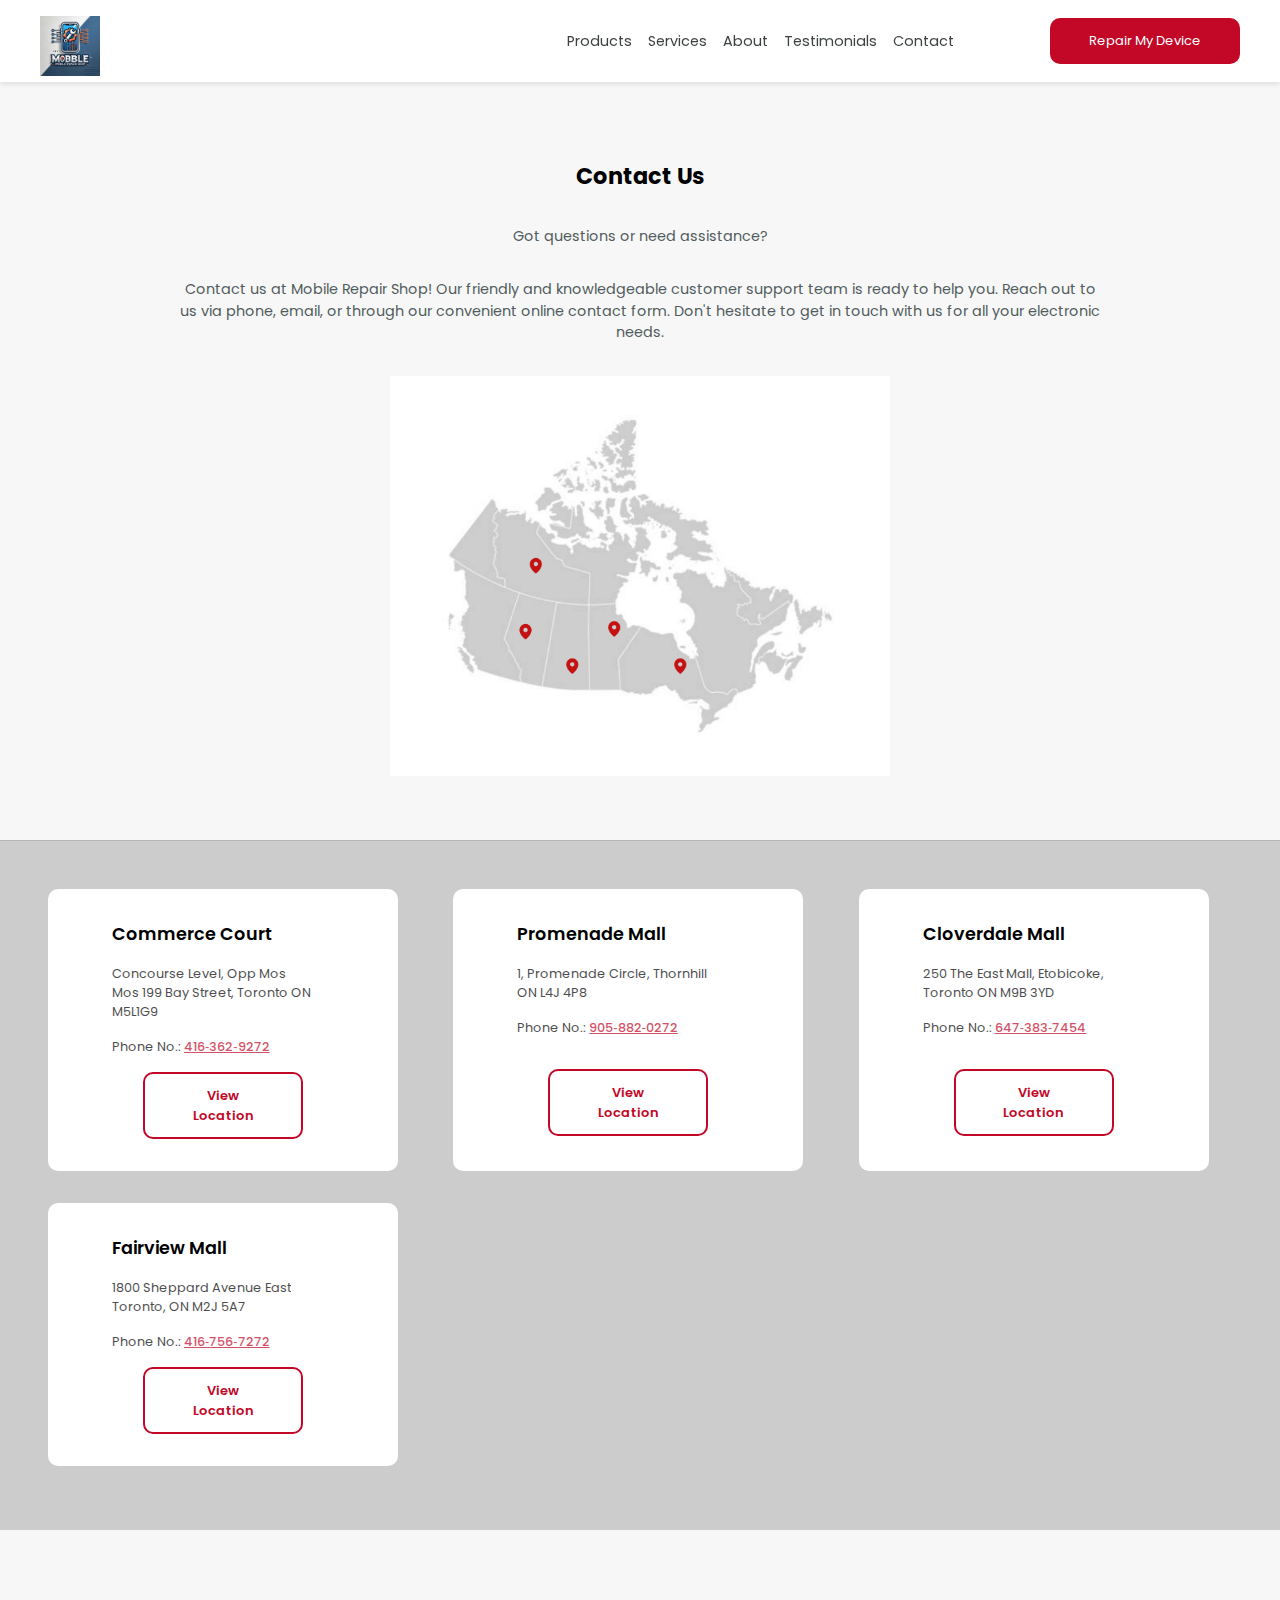
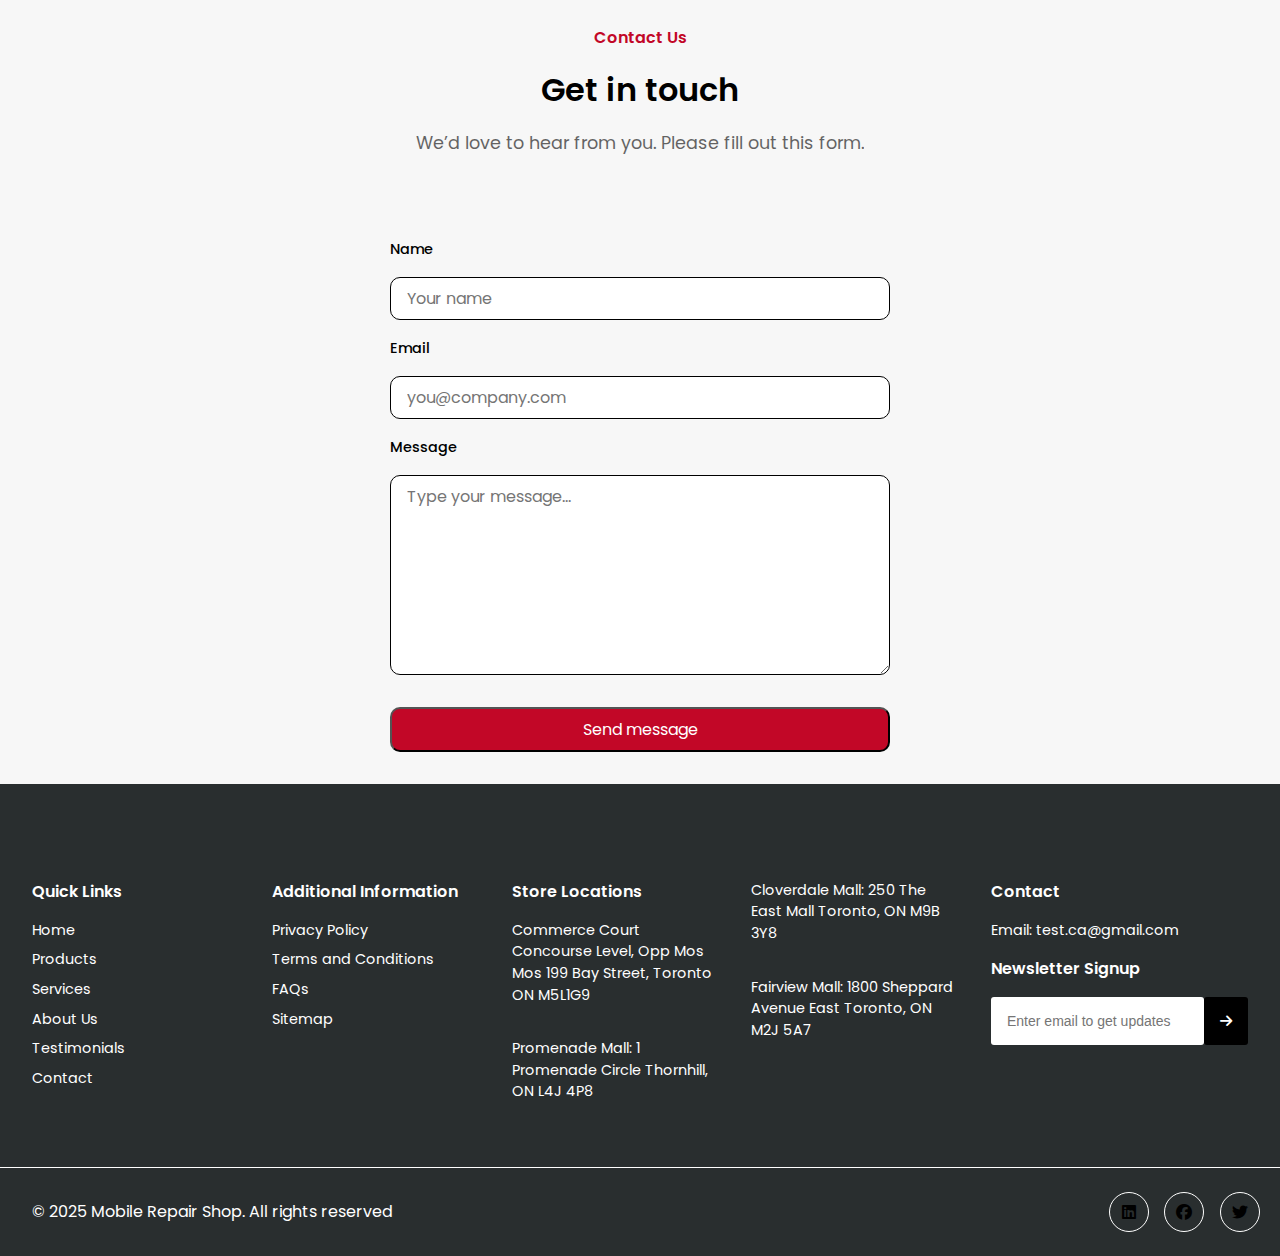
==== commit ad0e913b: "Final Version of Website" ====
--- a/contact.html
+++ b/contact.html
@@ -21,8 +21,8 @@
           <!-- Desktop Menu Begin -->
           <div class="navbar__main-menu-items">
               <ul class="navbar__main-menu-list">
-                  <li class="navbar__menu-item"><a href="index.html#products" class="navbar__menu-link">Products</a></li>
-                  <li class="navbar__menu-item"><a href="index.html#services" class="navbar__menu-link">Services</a></li>
+                  <li class="navbar__menu-item"><a href="products.html" class="navbar__menu-link">Products</a></li>
+                  <li class="navbar__menu-item"><a href="services.html" class="navbar__menu-link">Services</a></li>
                   <li class="navbar__menu-item"><a href="index.html#about" class="navbar__menu-link">About</a></li>
                   <li class="navbar__menu-item"><a href="index.html#testimonials" class="navbar__menu-link">Testimonials</a></li>
                   <li class="navbar__menu-item"><a href="contact.html" class="navbar__menu-link">Contact</a></li>
@@ -38,8 +38,8 @@
               </div>
           <div class="navbar__mobile-menu-items" id="navbar__mobile-menu-items">
               <ul class="navbar__mobile-menu-list">
-                  <li class="navbar__mobile-menu-item"><a href="index.html#products" class="navbar__mobile-menu-link">Products</a></li>
-                  <li class="navbar__mobile-menu-item"><a href="index.html#services" class="navbar__mobile-menu-link">Services</a></li>
+                  <li class="navbar__mobile-menu-item"><a href="products.html" class="navbar__mobile-menu-link">Products</a></li>
+                  <li class="navbar__mobile-menu-item"><a href="services.html" class="navbar__mobile-menu-link">Services</a></li>
                   <li class="navbar__mobile-menu-item"><a href="index.html#about" class="navbar__mobile-menu-link">About</a></li>
                   <li class="navbar__mobile-menu-item"><a href="index.html#testimonials" class="navbar__mobile-menu-link">Testimonials</a></li>
                   <li class="navbar__mobile-menu-item"><a href="contact.html" class="navbar__mobile-menu-link">Contact</a></li>
@@ -51,8 +51,9 @@
       </div>
   </nav>
   <!-- Navbar End -->
+   <main>
      <!-- Contact Hero Begin -->
-     <section class="contact__hero" id="home" role="banner">
+     <section class="contact__hero" role="banner" aria-label="Contact Us">
         <div class="container">
             <div class="contact__hero-content">
           <h1 class="contact__hero-title">Contact Us</h1>
@@ -60,14 +61,14 @@
             Got questions or need assistance?
             </p>
             <p class="contact__hero-text">
-                Contact us at Tech Dot Com! Our friendly and knowledgeable customer support team is ready to help you. Reach out to us via phone, email, or through our convenient online contact form. Don't hesitate to get in touch with us for all your electronic needs.
+                Contact us at Mobile Repair Shop! Our friendly and knowledgeable customer support team is ready to help you. Reach out to us via phone, email, or through our convenient online contact form. Don't hesitate to get in touch with us for all your electronic needs.
               </p>
-              <img class="contact__hero-image" src="Images/Contact_Image.png" alt="Contact Image">
+              <img class="contact__hero-image" role="img" src="Images/Contact/Contact_Image.png" alt="Contact Image">
         </div>              
     </section>
      <!-- Contact Hero End -->
       <!-- Store Locations Begin -->
-      <section class="store__locations" role="main" aria-label="Office Locations">
+      <section class="store__locations" role="region" aria-label="Office Locations">
         <div class="container">
             <div class="store__locations-grid">
             <!-- Card 1 Begin --> 
@@ -78,7 +79,7 @@
                     <p class="store__locations-card-description">Phone No.: <a class="store__locations-card-link" href="tel:4163629272" alias="416-362-9272">416&#8209;362&#8209;9272</a></p>
                 </div>
                   <div class="store__locations-button">
-                    <a class="btn_white store__locations-btn" href="https://www.google.com/maps/place/Commerce+Court+West,+199+Bay+St.+c+196,+Toronto,+ON+M5L+1G9/@43.6481717,-79.3795183,786m/data=!3m2!1e3!4b1!4m5!3m4!1s0x89d4cb2d45a3627f:0x3c74faba38518e0c!8m2!3d43.6481717!4d-79.3795183?entry=ttu&g_ep=EgoyMDI1MDIxOS4xIKXMDSoJLDEwMjExNDU1SAFQAw%3D%3D" target="_blank" role="button">View Location</a>
+                    <a class="btn_white store__locations-btn" href="https://www.google.com/maps/place/Commerce+Court+West/@43.6316173,-79.5595314,787m/data=!3m1!1e3!4m6!3m5!1s0x89d4cb2d4508294b:0xbc13e66f943857fa!8m2!3d43.6481326!4d-79.3795089!16s%2Fg%2F11f_f5hpcq?entry=ttu&g_ep=EgoyMDI1MDIxOS4xIKXMDSoJLDEwMjExNDU1SAFQAw%3D%3D" target="_blank" role="button">View Location</a>
                   </div>
             </div>
             <!-- Card 1 End -->
@@ -90,7 +91,7 @@
                 <p class="store__locations-card-description">Phone No.: <a class="store__locations-card-link" href="tel:9058820272" alias="905-882-0272">905&#8209;882&#8209;0272</a></p>
             </div>  
               <div class="store__locations-button">
-                <a class="btn_white store__locations-btn" href="https://www.google.com/maps/place/Commerce+Court+West/@43.6316173,-79.5595314,787m/data=!3m1!1e3!4m6!3m5!1s0x89d4cb2d4508294b:0xbc13e66f943857fa!8m2!3d43.6481326!4d-79.3795089!16s%2Fg%2F11f_f5hpcq?entry=ttu&g_ep=EgoyMDI1MDIxOS4xIKXMDSoJLDEwMjExNDU1SAFQAw%3D%3D" target="_blank" role="button">View Location</a>
+                <a class="btn_white store__locations-btn" href="https://www.google.com/maps/place/Promenade+Shopping+Centre/@43.8065561,-79.4543167,392m/data=!3m2!1e3!5s0x882b2c3745c97587:0xb43516d7a74ccb00!4m15!1m8!3m7!1s0x882b2c3742fb1a4d:0x6344e7af6f744e57!2s1+Promenade+Cir,+Thornhill,+ON+L4J+4P8!3b1!8m2!3d43.8064797!4d-79.4524593!16s%2Fg%2F11bw3f_21q!3m5!1s0x882b2c3742d00c31:0x6a9c24d5008c55d1!8m2!3d43.8068338!4d-79.4538852!16s%2Fm%2F03qj7b9?authuser=0&entry=ttu&g_ep=EgoyMDI1MDMxMi4wIKXMDSoJLDEwMjExNDU1SAFQAw%3D%3D" target="_blank" role="button">View Location</a>
               </div>
         </div>
             <!-- Card 2 End -->
@@ -114,7 +115,7 @@
                 <p class="store__locations-card-description">Phone No.: <a class="store__locations-card-link" href="tel:4167567272" alias="416-756-7272">416&#8209;756&#8209;7272</a></p>
             </div>
               <div class="store__locations-button">
-                <a class="btn_white store__locations-btn" href="#" role="button">View Location</a>
+                <a class="btn_white store__locations-btn" href="https://www.google.com/maps/place/1800+Sheppard+Ave+E,+North+York,+ON+M2J+5A7/@43.7779939,-79.3466663,785m/data=!3m2!1e3!4b1!4m6!3m5!1s0x89d4d2f0700413b5:0x56c4a783e8e1fa4c!8m2!3d43.7779901!4d-79.3440914!16s%2Fg%2F11bw3fklvh?authuser=0&entry=ttu&g_ep=EgoyMDI1MDMxMi4wIKXMDSoJLDEwMjExNDU1SAFQAw%3D%3D" target="_blank" role="button">View Location</a>
               </div>
         </div>
             <!-- Card 4 End -->
@@ -123,7 +124,7 @@
       </section>
      <!-- Store Locations End -->
          <!-- Contact Us Form Begin -->
-      <section class="contact__form">
+      <section class="contact__form" role="form" aria-label="Contact Us">
         <div class="container contact__form-wrapper">
             <div class="contact__form-content">
                 <h4 class="contact__form-header">Contact Us</h4>
@@ -134,16 +135,17 @@
               </div>  
               <form action="https://formspree.io/f/mzzdlgyd" method="post" role="form">
                 <label for="name">Name</label>
-                <input class="contact__form-input" name="name" type="text" id="name" placeholder="Your name"/>
+                <input class="contact__form-input" name="name" type="text" id="name" aria-label="Enter Your Name" autocomplete="Your Name" placeholder="Your name"/>
                 <label for="email">Email</label> 
-                <input class="contact__form-input" name="email" type="email" id="email" placeholder="you@company.com"/>
+                <input class="contact__form-input" name="email" type="email" id="email" aria-label="Enter Your Email" autocomplete="Your Email" placeholder="you@company.com"/>
                 <label for="message">Message</label>
-                <textarea class="contact__form-message" type="textarea" name="message" placeholder="Type your message..." aria-label="Enter your message"></textarea>
+                <textarea class="contact__form-message" type="textarea" id="message" name="message" placeholder="Type your message..." autocomplete="Your Message" aria-label="Enter your message"></textarea>
                 <button type="submit" class="contact__form-button btn_red" aria-label="Send message">Send message</button>
               </form> 
         </div>
       </section>
      <!-- Contact Us Form End -->
+    </main>
       <!-- Footer Begin -->
       <section class="footer" id="footer" role="contentinfo">
         <div class="footer__grid">
@@ -151,8 +153,8 @@
           <h4 class="footer__header">Quick Links</h4>
           <ul class="footer__links-list" aria-label="Quick Links List">
             <li class="footer__links-item"><a href="index.html#home" class="footer__links-link" aria-label="Home">Home</a></li>
-            <li class="footer__links-item"><a href="index.html#products" class="footer__links-link" aria-label="products">Products</a></li>
-            <li class="footer__links-item"><a href="index.html#services" class="footer__links-link" aria-label="services">Services</a></li>
+            <li class="footer__links-item"><a href="products.html" class="footer__links-link" aria-label="products">Products</a></li>
+            <li class="footer__links-item"><a href="services.html" class="footer__links-link" aria-label="services">Services</a></li>
             <li class="footer__links-item"><a href="index.html#about" class="footer__links-link" aria-label="about us">About Us</a></li>
             <li class="footer__links-item"><a href="index.html#testimonials" class="footer__links-link" aria-label="testimonials">Testimonials</a></li>
             <li class="footer__links-item"><a href="contact.html" class="footer__links-link" aria-label="contact">Contact</a></li>
@@ -171,25 +173,25 @@
           <h4 class="footer__header">Store Locations</h4>
           <ul class="footer__links-list" aria-label="Store Locations">
             <li class="footer__links-item">
-              <a href="#" class="footer__links-link" aria-label="Store Location">
+              <a href="https://www.google.com/maps/place/Commerce+Court+West/@43.6316173,-79.5595314,787m/data=!3m1!1e3!4m6!3m5!1s0x89d4cb2d4508294b:0xbc13e66f943857fa!8m2!3d43.6481326!4d-79.3795089!16s%2Fg%2F11f_f5hpcq?entry=ttu&g_ep=EgoyMDI1MDIxOS4xIKXMDSoJLDEwMjExNDU1SAFQAw%3D%3D" target="_blank" class="footer__links-link" aria-label="Store Location">
               Commerce Court
               Concourse Level, Opp Mos Mos
               199 Bay Street, Toronto
               ON M5L1G9</a>
             </li>
             <li class="footer__links-item">
-              <a href="#" class="footer__links-link" aria-label="Store Location">Promenade Mall: 1 Promenade Circle Thornhill, ON L4J 4P8</a>
+              <a href="https://www.google.com/maps/place/Promenade+Shopping+Centre/@43.8065561,-79.4543167,392m/data=!3m2!1e3!5s0x882b2c3745c97587:0xb43516d7a74ccb00!4m15!1m8!3m7!1s0x882b2c3742fb1a4d:0x6344e7af6f744e57!2s1+Promenade+Cir,+Thornhill,+ON+L4J+4P8!3b1!8m2!3d43.8064797!4d-79.4524593!16s%2Fg%2F11bw3f_21q!3m5!1s0x882b2c3742d00c31:0x6a9c24d5008c55d1!8m2!3d43.8068338!4d-79.4538852!16s%2Fm%2F03qj7b9?authuser=0&entry=ttu&g_ep=EgoyMDI1MDMxMi4wIKXMDSoJLDEwMjExNDU1SAFQAw%3D%3D" target="_blank" class="footer__links-link" aria-label="Store Location">Promenade Mall: 1 Promenade Circle Thornhill, ON L4J 4P8</a>
             </li>
           </ul>
         </div>
         <div class="footer__links" aria-label="Store Locations">
           <ul class="footer__links-list" aria-label="Store Locations">
             <li class="footer__links-item">
-              <a href="#" class="footer__links-link" aria-label="Store Location">
+              <a href="https://www.google.com/maps/place/Cloverdale+Mall/@43.6316173,-79.5595314,17z/data=!4m7!3m6!1s0x882b375ba373db19:0x9cd556705f54a978!8m2!3d43.6316173!4d-79.5547678![base64]!16s%2Fm%2F0n52782?entry=tts&shorturl=1" target="_blank" class="footer__links-link" aria-label="Store Location">
                 Cloverdale Mall: 250 The East Mall Toronto, ON M9B 3Y8</a>
             </li>
             <li class="footer__links-item">
-              <a href="#" class="footer__links-link" aria-label="Store Location">Fairview Mall: 1800 Sheppard Avenue East Toronto, ON M2J 5A7</a>
+              <a href="https://www.google.com/maps/place/1800+Sheppard+Ave+E,+North+York,+ON+M2J+5A7/@43.7779939,-79.3466663,785m/data=!3m2!1e3!4b1!4m6!3m5!1s0x89d4d2f0700413b5:0x56c4a783e8e1fa4c!8m2!3d43.7779901!4d-79.3440914!16s%2Fg%2F11bw3fklvh?authuser=0&entry=ttu&g_ep=EgoyMDI1MDMxMi4wIKXMDSoJLDEwMjExNDU1SAFQAw%3D%3D" target="_blank" class="footer__links-link" aria-label="Store Location">Fairview Mall: 1800 Sheppard Avenue East Toronto, ON M2J 5A7</a>
             </li>
           </ul>
         </div>
@@ -205,7 +207,7 @@
             <div class="footer__title">
             <h4 class="footer__header">Newsletter Signup</h4>
           </div>
-            <form action="https://formspree.io/f/xrbewgql" method="post">
+            <form action="https://formspree.io/f/xrbewgql" method="post" role="form">
             <label for="email" class="visually-hidden">Sign Up</label>
             <input class="footer__newsletter-input" name="Email" type="email" id="email" placeholder="Enter email to get updates"/>
             <button type="submit" class="footer__newsletter-button" aria-label="Click to sign up"><i class="fas fa-arrow-right"></i></button>
@@ -215,10 +217,10 @@
       </div>
       </div>
      </section>
-     <section class="footer__second-section" id="footer" role="contentinfo"> 
+     <section class="footer__second-section" role="contentinfo"> 
         <div class="footer__flex">
           <div class="footer__copyright">
-            <p>&copy; 2023 Tech Dot Com. All rights reserved</p>
+            <p>&copy; 2025 Mobile Repair Shop. All rights reserved</p>
           </div>
           <div class="footer__social">
             <ul class="footer__social-links" aria-label="Social Links">
--- a/styles.css
+++ b/styles.css
@@ -282,34 +282,34 @@
     opacity: 0.6;
 }
 
-/* Products */
-
-.products {
+/* Device Care Section */
+
+.device__care {
     background-color: var(--quinary-color);
     border-top: 1px solid #d7d7d9;
     border-bottom: 1px solid #d7d7d9;
     padding: 2rem 4rem;
 }
 
-.products__title {
+.device__care-title {
     font-size: 1.5rem;
     font-weight: 600;
     text-align: center;
     margin-bottom: 2rem;
 }
 
-.products__content {
+.device__care-content {
     display: flex;
     justify-content: center;
     align-items: center;
     gap: 10rem;
 }
 
-.products__content-item-image {
+.device__care-content-item-image {
     width: 60px;
 }
 
-.products__content-item-title {
+.device__care-content-item-title {
     font-size: 0.9rem;
     font-weight: 500;
     text-align: center;
@@ -997,7 +997,7 @@
     padding: 0.5rem 1rem;
     width: 100%;
     margin: 1rem 0;
-    border: 1px solid #ccc;
+    border: 1px solid black;
     border-radius: 10px;
     outline-color: #cea9ca;
     z-index: 2;
@@ -1013,7 +1013,7 @@
     display: block;
     height: 200px;
     width: 100%;
-    border: 1px solid #ccc;
+    border: 1px solid black;
     border-radius: 10px;
     padding: 0.5rem 1rem;
     font-family: inherit;
@@ -1031,9 +1031,463 @@
     margin-top: 2rem;
 }
 
+/* Products Page */
+
+/* Hero */
+
+.products__hero {
+    padding: 6rem 4rem 2rem;
+}
+
+.products__hero-flex {
+    display: flex;
+    align-items: center;
+    gap: 1rem;
+    padding: 2rem 4rem 0rem;
+}
+
+.products__hero-text {
+    display: flex;
+    flex-direction: column;
+    gap: 1rem;
+}
+
+.products__hero-title {
+    font-size: 1.5rem;
+    font-weight: 700;
+}
+
+.products__hero-description {
+    font-size: 0.9rem;
+    font-weight: 400;
+    opacity: 0.7;
+}
+
+.products__hero-img {
+    max-width: 300px;
+}
+
+/* Mobile Cases */
+
+.mobile__cases {
+    padding: 2rem 4rem;
+}
+
+.mobile__cases-title {
+    font-size: 1.5rem;
+    font-weight: 700;
+    text-align: center;
+    margin-bottom: 2rem;
+}
+
+.mobile__cases-grid {
+    display: grid;
+    grid-template-columns: repeat(6, 160px);
+    gap: 1rem;
+    justify-content: center;
+}
+
+/* Screen Protectors */
+
+.screen__protectors {
+    padding: 6rem 4rem;
+}
+
+.screen__protectors-title {
+    font-size: 1.5rem;
+    font-weight: 700;
+    text-align: center;
+    margin-bottom: 2rem;
+}
+
+.screen__protectors-grid {
+    display: grid;
+    grid-template-columns: repeat(6, 160px);
+    gap: 1rem;
+    justify-content: center;
+}
+
+/* Camera Lens */
+
+.camera__lens {
+    padding: 0rem 4rem 2rem;
+}
+
+.camera__lens-title {
+    font-size: 1.5rem;
+    font-weight: 700;
+    text-align: center;
+    margin-bottom: 2rem;
+}
+
+.camera__lens-grid {
+    display: grid;
+    grid-template-columns: repeat(3, 160px);
+    gap: 1rem;
+    padding-left: 5rem;
+}
+
+/* Chargers & Cables */
+
+.chargers__cables {
+    padding: 4rem 2rem;
+}
+
+.chargers__cables-title {
+    font-size: 1.5rem;
+    font-weight: 700;
+    text-align: center;
+    margin-bottom: 2rem;
+}
+
+.chargers__cables-grid {
+    display: grid;
+    grid-template-columns: repeat(6, 160px);
+    gap: 1rem;
+    justify-content: center;
+}
+
+/* Services Page */
+
+/* Hero */
+
+.services__hero {
+    padding: 6rem 4rem 2rem;
+    background-color: var(--primary-color);
+}
+
+.services__hero-flex {
+    display: flex;
+    align-items: center;
+    max-width: 1000px;
+    margin: 2rem auto;
+    padding: 2rem;
+}
+
+.services__hero-content {
+    display: flex;
+    flex-direction: column;
+}
+
+.services__hero-text {
+    display: flex;
+    flex-direction: column;
+    gap: 1rem;
+}
+
+.services__hero-buttons {
+    display: flex;
+    justify-content: center;
+    align-items: center;
+    gap: 3rem;
+    margin-top: 1rem;
+}
+
+.services__hero-title {
+    font-size: 1.5rem;
+    font-weight: 700;
+}
+
+.services__hero-description {
+    font-size: 0.9rem;
+    font-weight: 400;
+    opacity: 0.7;
+}
+
+.services__hero-button {
+    display: inline-block;
+    text-decoration: none;
+    color: var(--tertiary-color);
+    font-size: 13px;
+    width: 160px;
+    padding: 0.75rem 1rem;
+    background: transparent;
+    border: 2px solid var(--tertiary-color);
+    border-radius: 10px;
+    cursor: pointer;
+    font-weight: 600;
+    transition: background-color 0.3s ease;
+    text-align: center;
+    
+    &:hover {
+    background-color: var(--quaternary-color);
+    border: 2px solid transparent;
+    color: var(--primary-color);
+    font-weight: 600;
+    }
+
+}
+
+.services__hero-img {
+    max-width: 350px;
+}
+
+/* Mobile Repair */
+
+.mobile__repair {
+    border-top: 1px solid #d7d7d9;
+    padding: 2rem 4rem 2rem;
+}
+
+
+.mobile__repair-header {
+    text-align: center;
+    display: flex;
+    flex-direction: column;
+    justify-content: center;
+    align-items: center;
+    gap: 1rem;
+    max-width: 850px;
+    margin: 0 auto;
+    margin-bottom: 4rem;
+}
+
+.mobile__repair-title {
+    font-size: 1.4rem;
+}
+
+.mobile__repair-text {
+    font-size: 0.9rem;
+    opacity: 0.8;
+}
+
+.mobile__repair-grid {
+    display: grid;
+    grid-template-columns: repeat(3, 270px);
+    gap: 2rem;
+    justify-content: center;
+    align-items: center;
+    padding: 0 2rem;
+}
+
+.mobile__repair-item {
+    background-color: var(--primary-color);
+    padding: 1rem;
+    border-radius: 10px;
+}
+
+.mobile__repair-item:nth-of-type(3) {
+    height: 480px;
+}
+
+.mobile__repair-item-title {
+    font-size: 1.1rem;
+    font-weight: 600;
+    margin: 1rem 0;
+}
+
+.mobile__repair-item-description {
+    font-size: 0.8rem;
+    opacity: 0.7;
+    margin-bottom: 2rem;
+}
+
+
+.mobile__repair-item-link {
+    color: var(--tertiary-color);
+    font-weight: 500;
+    font-size: 0.9rem;
+    transition: all 0.2s ease-in-out;
+}
+
+.mobile__repair-item-link:hover {
+    margin-right: 0.5rem;
+}
+
+.mobile__repair-item i {
+    color: var(--tertiary-color);
+    margin-left: 0.7rem;
+    transition: all 0.2s ease-in-out;
+}
+
+.mobile__repair-item i:hover {
+    margin-left: 1.2rem;
+}
+
+.mobile__repair-item-image {
+    max-width: 240px;
+}
+
+/* Laptop Repair */
+
+.laptop__repair {
+    padding: 6rem 4rem 2rem;
+}
+
+.laptop__repair-header {
+    text-align: center;
+    display: flex;
+    flex-direction: column;
+    justify-content: center;
+    align-items: center;
+    gap: 1rem;
+    max-width: 850px;
+    margin: 0 auto;
+    margin-bottom: 4rem;
+}
+
+.laptop__repair-title {
+    font-size: 1.4rem;
+}
+
+.laptop__repair-text {
+    font-size: 0.9rem;
+    opacity: 0.8;
+}
+
+.laptop__repair-grid {
+    display: grid;
+    grid-template-columns: repeat(3, 300px);
+    gap: 2rem;
+    justify-content: center;
+    align-items: center;
+    padding: 0 2rem;
+}
+
+.laptop__repair-item {
+    background-color: var(--primary-color);
+    padding: 1rem;
+    border-radius: 10px;
+}
+
+.laptop__repair-item:nth-of-type(2) .laptop__repair-item-description {
+    margin-bottom: 6.8rem;
+}
+
+.laptop__repair-item:nth-of-type(3) .laptop__repair-item-description {
+    margin-bottom: 5.5rem;
+}
+
+.laptop__repair-item-title {
+    font-size: 1.1rem;
+    font-weight: 600;
+    margin: 1rem 0;
+}
+
+.laptop__repair-item-description {
+    font-size: 0.8rem;
+    opacity: 0.7;
+    margin-bottom: 2rem;
+}
+
+
+.laptop__repair-item-link {
+    color: var(--tertiary-color);
+    font-weight: 500;
+    font-size: 0.9rem;
+    transition: all 0.2s ease-in-out;
+}
+
+.laptop__repair-item-link:hover {
+    margin-right: 0.5rem;
+}
+
+.laptop__repair-item i {
+    color: var(--tertiary-color);
+    margin-left: 0.7rem;
+    transition: all 0.2s ease-in-out;
+}
+
+.laptop__repair-item i:hover {
+    margin-left: 1.2rem;
+}
+
+.laptop__repair-item-image {
+    max-width: 100%;
+}
+
+/* Computer Repair */
+
+.computer__repair {
+    padding: 6rem 4rem 2rem;
+}
+
+.computer__repair-header {
+    text-align: center;
+    display: flex;
+    flex-direction: column;
+    justify-content: center;
+    align-items: center;
+    gap: 1rem;
+    max-width: 850px;
+    margin: 0 auto;
+    margin-bottom: 4rem;
+}
+
+.computer__repair-title {
+    font-size: 1.4rem;
+}
+
+.computer__repair-text {
+    font-size: 0.9rem;
+    opacity: 0.8;
+}
+
+.computer__repair-grid {
+    display: grid;
+    grid-template-columns: repeat(3, 300px);
+    gap: 2rem;
+    justify-content: center;
+    align-items: center;
+    padding: 0 2rem;
+}
+
+.computer__repair-item {
+    background-color: var(--primary-color);
+    padding: 1rem;
+    border-radius: 10px;
+}
+
+.computer__repair-item-title {
+    font-size: 1.1rem;
+    font-weight: 600;
+    margin: 1rem 0;
+}
+
+.computer__repair-item-description {
+    font-size: 0.8rem;
+    opacity: 0.7;
+    margin-bottom: 2rem;
+}
+
+.computer__repair-item:nth-of-type(2) .computer__repair-item-description {
+    margin-bottom: 3rem;
+}
+
+.computer__repair-item:nth-of-type(3) .computer__repair-item-description {
+    margin-bottom: 3rem;
+}
+
+.computer__repair-item-link {
+    color: var(--tertiary-color);
+    font-weight: 500;
+    font-size: 0.9rem;
+    transition: all 0.2s ease-in-out;
+}
+
+.computer__repair-item-link:hover {
+    margin-right: 0.5rem;
+}
+
+.computer__repair-item i {
+    color: var(--tertiary-color);
+    margin-left: 0.7rem;
+    transition: all 0.2s ease-in-out;
+}
+
+.computer__repair-item i:hover {
+    margin-left: 1.2rem;
+}
+
+.computer__repair-item-image {
+    max-width: 100%;
+}
+
 /* Media Queries */
 
 @media(max-width: 992px) {
+    /* Index Page */
+
     /* Navbar Section */
     
     .navbar__main-menu-items {
@@ -1044,8 +1498,8 @@
         display: block;
     }
 
-    /* Products */
-    .products__content {
+    /* Device care */
+    .device__care-content {
         display: grid;
         grid-template-columns: repeat(2, 1fr);
         gap: 2rem;
@@ -1085,9 +1539,124 @@
     .store__locations-card:nth-of-type(4) .store__locations-button {
         margin-top: 1rem;
     }
+
+    /* Products Page*/
+
+    /* Hero */
+    .products__hero-flex {
+        flex-direction: column;
+        text-align: center;
+    }
+
+    /* Mobile Cases */
+    .mobile__cases-grid {
+        grid-template-columns: repeat(3, 200px);
+    }
+
+    /* Screen Protectors */
+    .screen__protectors-grid {
+        grid-template-columns: repeat(3, 200px);
+    }
+
+    /* Camera Lens */
+    .camera__lens-grid {
+        grid-template-columns: repeat(3, 200px);
+        justify-content: center;
+        padding-left: 0;
+    }
+
+    /* Chargers & Cables */
+    .chargers__cables-grid {
+        grid-template-columns: repeat(3, 200px);
+    }
+
+    /* Services Page */
+
+    /* Hero */
+    .services__hero-flex {
+        flex-direction: column;
+    }
+
+    /* Mobile Repair */
+    .mobile__repair-grid {
+        grid-template-columns: repeat(3, 230px);
+        padding: 0 2rem;
+    }
+
+    .mobile__repair-item-image {
+        max-width: 200px;
+    }
+
+    .mobile__repair-item:nth-of-type(3) {
+        height: 465px;
+    }
+
+    .mobile__repair-item:nth-of-type(3) .mobile__repair-item-description {
+        margin-bottom: 0.5rem;
+    }
+
+    /* Laptop Repair */
+    .laptop__repair-grid {
+        grid-template-columns: repeat(3, 200px);
+    } 
+
+    .laptop__repair-item-title {
+        font-size: 1rem;
+        margin: 0.5rem 0;
+    }
+    
+    .laptop__repair-item-description {
+        font-size: 0.8rem;
+        opacity: 0.7;
+        margin-bottom: 2rem;
+    }
+
+    .laptop__repair-item:nth-of-type(2) .laptop__repair-item-description {
+        margin-bottom: 8.8rem;
+    }
+
+    .laptop__repair-item:nth-of-type(3) .laptop__repair-item-description {
+        margin-bottom: 9rem;
+    }
+
+    .laptop__repair-item:nth-of-type(3) .laptop__repair-item-title {
+        margin-bottom: 1.8rem;
+    }
+
+    /* Computer Repair */
+    .computer__repair-grid {
+        grid-template-columns: repeat(3, 200px);
+    } 
+
+    .computer__repair-item-title {
+        font-size: 1rem;
+        margin: 0.5rem 0;
+    }
+    
+    .computer__repair-item-description {
+        font-size: 0.8rem;
+        opacity: 0.7;
+        margin-bottom: 2rem;
+    }
+
+    .computer__repair-item:nth-of-type(1) .computer__repair-item-title {
+        margin-top: 1rem;
+        margin-bottom: 1.4rem;
+    }
+
+    .computer__repair-item:nth-of-type(1) .computer__repair-item-description {
+        margin-bottom: 0.7rem;
+    }
+
+    .computer__repair-item:nth-of-type(3) .computer__repair-item-description {
+        margin-bottom: 1.5rem;
+    }
+
 }
 
 @media(max-width: 768px) {  
+    /* Index Page */
+
     /* Hero */
     .hero__stats {
         display: grid;
@@ -1192,9 +1761,90 @@
     .store__locations-card:nth-of-type(1) .store__locations-button {
         margin-top: 1rem;
     }
+
+    /* Services Page */
+
+    /* Mobile Cases */
+    .mobile__cases-grid {
+        grid-template-columns: repeat(2, 200px);
+    }
+
+    /* Screen Protectors */
+    .screen__protectors-grid {
+        grid-template-columns: repeat(2, 200px);
+    }
+
+    /* Chargers & Cables */
+    .chargers__cables-grid {
+        grid-template-columns: repeat(3, 150px);
+    }
+
+    /* Mobile Repair */
+    .mobile__repair-grid {
+        grid-template-columns: minmax(100px, 1fr);
+        gap: 3rem;
+        text-align: center;
+    }
+
+    .mobile__repair-item {
+        padding: 3rem;
+    }
+
+    .mobile__repair-item-image {
+        max-width: 100%;
+    }
+
+    .mobile__repair-item:nth-of-type(3) {
+        height: 100%;
+    }
+
+    .mobile__repair-item:nth-of-type(3) .mobile__repair-item-description {
+        margin-bottom: 1.5rem;
+    }
+
+    /* Laptop Repair */
+    .laptop__repair-grid {
+        grid-template-columns: 1fr;
+        gap: 3rem;
+        text-align: center;
+    }
+
+    .laptop__repair-item:nth-of-type(2) .laptop__repair-item-description {
+        margin-bottom: 2rem;
+    }
+
+    .laptop__repair-item:nth-of-type(3) .laptop__repair-item-description {
+        margin-bottom: 2rem;
+    }
+
+    .laptop__repair-item:nth-of-type(3) .laptop__repair-item-title {
+        margin-bottom: 1rem;
+    }
+
+    .laptop__repair-item-image {
+        width: 100%;
+    }
+
+    /* Computer Repair */
+
+    .computer__repair-grid {
+        grid-template-columns: 1fr;
+        gap: 3rem;
+        text-align: center;
+    }
+
+    .computer__repair-item-image {
+        width: 100%;
+    }
+
+    .computer__repair-item:nth-of-type(2) .computer__repair-item-description {
+        margin-bottom: 2rem;
+    }
 }
 
 @media (max-width: 576px) {
+    /* Index Page */
+
     /* Hero */
     .hero__buttons {
         flex-direction: column;
@@ -1208,4 +1858,49 @@
         gap: 4rem;
     }
 
+    /* Products Page */
+
+    /* Mobile Cases */
+    .mobile__cases-grid {
+        grid-template-columns: 1fr;
+        text-align: center;
+    }
+
+    /* Screen Protectors */
+    .screen__protectors-grid {
+        grid-template-columns: 1fr;
+        text-align: center;
+    }
+
+    /* Camera Lens */
+    .camera__lens-grid {
+        display: grid;
+        grid-template-columns: 1fr;
+        text-align: center;
+    }
+
+    .chargers__cables-grid {
+        grid-template-columns: repeat(2, 1fr);
+    }
+
+    /* Services Page */
+    
+    /* Hero */
+    .services__buttons {
+        flex-direction: column;
+        margin-top: 3rem;
+    }
+
+    /* Mobile Repair */
+    .mobile__repair-grid {
+        grid-template-columns: 1fr;
+    }
+
+    .mobile__repair-item:nth-of-type(3) {
+        height: 100%;
+    }
+
+    .mobile__repair-item:nth-of-type(3) .mobile__repair-item-description {
+        margin-bottom: 1.5rem;
+    }
 }